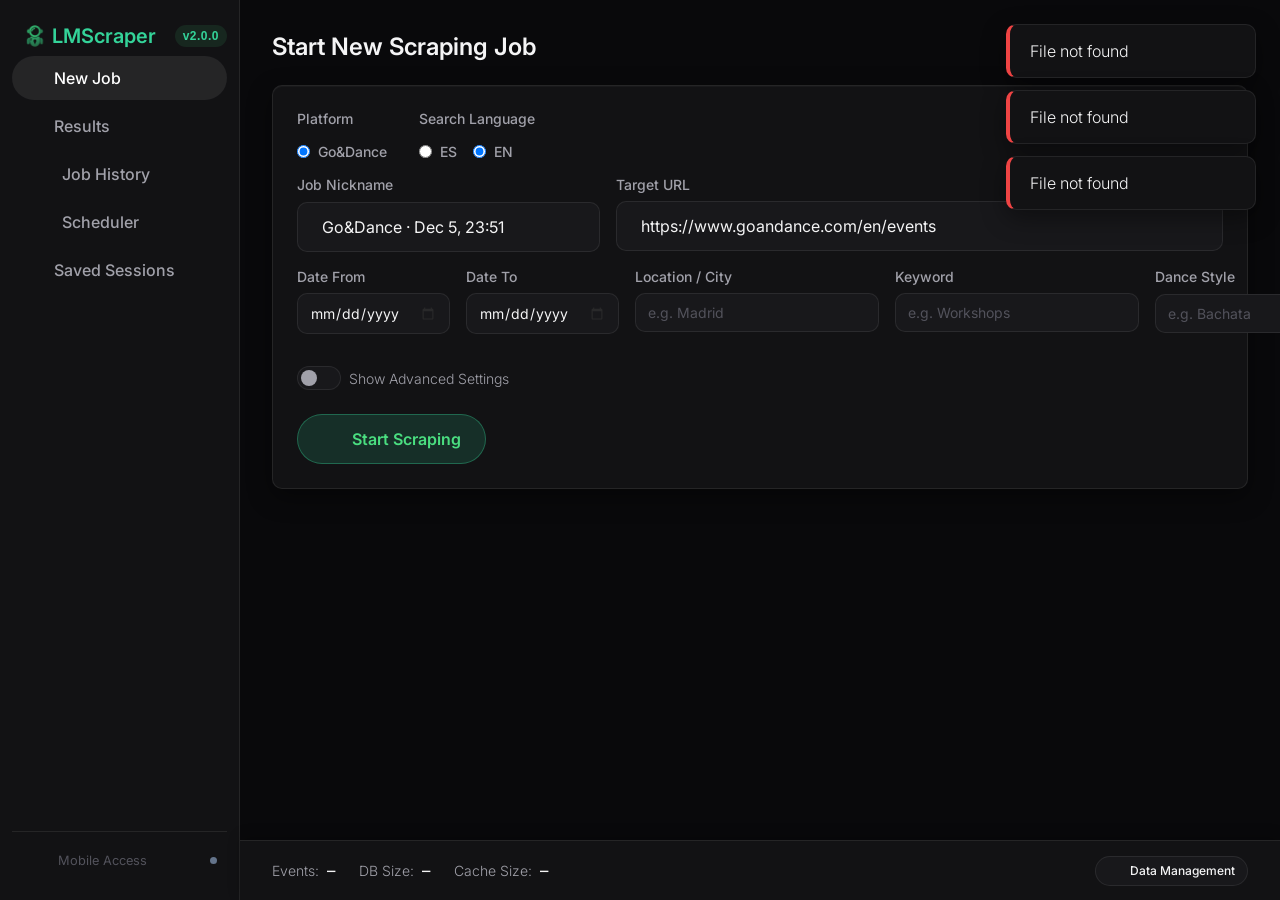
==== frontend/index.html @ 193b2ceb "2.0.0: Improved mobile responsiveness" ====
<!DOCTYPE html>
<html lang="en">

<head>
  <meta charset="UTF-8">
  <meta name="viewport" content="width=device-width, initial-scale=1.0">
  <title>LMScraper - Event Scraping Panel</title>
  <link rel="icon" type="image/png" sizes="192x192" href="favicon-192.png">
  <link rel="icon" type="image/png" sizes="512x512" href="icon-512.png">
  <link rel="apple-touch-icon" href="icon-512.png">
  <link rel="preconnect" href="https://fonts.googleapis.com">
  <link rel="preconnect" href="https://fonts.gstatic.com" crossorigin>
  <link href="https://fonts.googleapis.com/css2?family=Inter:wght@300;400;500;600&family=JetBrains+Mono&display=swap"
    rel="stylesheet">
  <script src="https://unpkg.com/lucide@latest"></script>
  <link rel="stylesheet" href="style.css?v=52">
  <style>
    .multiselect-list {
      display: flex !important;
      flex-direction: column !important;
      gap: 2px !important;
      overflow-x: auto !important;
      overflow-y: auto !important;
      max-height: 260px !important;
      white-space: nowrap !important;
    }

    .multiselect-item {
      display: flex !important;
      flex-direction: row !important;
      align-items: center !important;
      gap: 8px !important;
      padding: 3px 8px !important;
      border-radius: var(--radius-sm);
      cursor: pointer;
      font-size: 0.72rem !important;
      font-weight: 300 !important;
      line-height: 1.25 !important;
      white-space: nowrap !important;
      width: max-content !important;
      min-width: 100% !important;
      box-sizing: border-box !important;
    }

    .multiselect-item:hover {
      background: var(--surface-hover);
    }

    .multiselect-item input[type="checkbox"] {
      margin: 0 !important;
      cursor: pointer;
      flex-shrink: 0 !important;
      width: 13px !important;
      height: 13px !important;
      accent-color: var(--primary);
      display: inline-block !important;
    }

    .multiselect-item-content {
      display: inline-flex !important;
      flex-direction: row !important;
      align-items: center !important;
      gap: 6px !important;
      white-space: nowrap !important;
      flex-shrink: 0 !important;
    }

    .multiselect-item-name {
      font-weight: 500 !important;
      color: #38bdf8 !important;
      font-size: 0.72rem !important;
      flex-shrink: 0 !important;
    }

    .multiselect-item-sep {
      color: #475569 !important;
      font-size: 0.65rem !important;
      flex-shrink: 0 !important;
      user-select: none;
    }

    .multiselect-item-date {
      font-size: 0.68rem !important;
      color: #94a3b8 !important;
      font-weight: 300 !important;
      flex-shrink: 0 !important;
    }

    .multiselect-item-tag {
      font-size: 0.65rem !important;
      color: #cbd5e1 !important;
      background: rgba(255, 255, 255, 0.06) !important;
      border: 1px solid var(--border);
      border-radius: 3px;
      padding: 1px 4px !important;
      flex-shrink: 0 !important;
    }

    .multiselect-item-url {
      font-family: 'JetBrains Mono', monospace !important;
      font-size: 0.68rem !important;
      color: #64748b !important;
      font-weight: 300 !important;
      flex-shrink: 0 !important;
    }
  </style>
</head>

<body>

  <aside class="sidebar" id="sidebar">
    <div style="display:flex; align-items:center; justify-content:space-between; margin-bottom: 8px; padding: 0 0 0 12px;">
      <div style="display:flex; align-items:center; gap:6px;">
        <img src="favicon-192.png" alt="LMScraper Logo" style="width:22px; height:22px; object-fit:contain; display:block;">
        <h1 style="margin:0;">LMScraper</h1>
      </div>
      <button class="badge badge-done" id="btn-version" title="View Version & Changelog"
        style="cursor: pointer; border: none; font-weight: 600; padding: 4px 8px; font-size: 0.75rem; text-transform: none;">v2.0.0</button>
    </div>
    <nav>
      <a href="#" class="nav-item active" data-target="section-new-job">
        <i data-lucide="plus-circle" class="nav-icon"></i> <span>New Job</span>
      </a>
      <a href="#" class="nav-item" data-target="section-results">
        <i data-lucide="bar-chart-2" class="nav-icon"></i> <span>Results</span>
      </a>
      <a href="#" class="nav-item" data-target="section-job-history">
        <span style="display:inline-flex; align-items:center; gap:8px;">
          <i data-lucide="clock" class="nav-icon"></i> <span>Job History</span>
        </span>
        <span class="nav-pulse-dot" id="job-history-pulse" style="display: none;"
          title="A scraping job is currently running"></span>
      </a>
      <a href="#" class="nav-item" data-target="section-scheduler">
        <span style="display:inline-flex; align-items:center; gap:8px;">
          <i data-lucide="calendar" class="nav-icon"></i> <span>Scheduler</span>
        </span>
        <span class="nav-pulse-dot" id="scheduler-pulse" style="display: none;"
          title="A scheduled job is active / running"></span>
      </a>
      <a href="#" class="nav-item" data-target="section-sessions">
        <i data-lucide="key" class="nav-icon"></i> <span>Saved Sessions</span>
      </a>
    </nav>
    <div style="margin-top: auto; padding-top: 12px; border-top: 1px solid var(--border);">
      <button type="button" id="btn-mobile-tunnel" title="Mobile Access Tunnel" style="background: transparent; border: none; padding: 8px 10px; border-radius: var(--radius-btn); cursor: pointer; color: var(--text-muted); display: flex; align-items: center; gap: 8px; width: 100%; font-size: 0.8rem; font-family: inherit; transition: all var(--transition);">
        <i data-lucide="smartphone" class="nav-icon" style="width: 16px; height: 16px; flex-shrink: 0;"></i>
        <span>Mobile Access</span>
        <span id="mobile-tunnel-dot" style="width: 7px; height: 7px; border-radius: 50%; background: #64748b; margin-left: auto; transition: background 0.3s ease;"></span>
      </button>
    </div>
  </aside>

  <button class="mobile-nav-toggle" id="mobile-nav-toggle"><i data-lucide="menu" class="icon-sm"></i></button>

  <main class="main-content">
    <div class="alert-banner hidden" id="alert-banner">
      <span id="alert-banner-text">Alert message</span>
      <button class="btn btn-sm btn-ghost" id="btn-close-alert"><i data-lucide="x" class="icon-sm"></i></button>
    </div>

    <!-- Section 1: New Job -->
    <section class="section active" id="section-new-job">
      <h2 class="section-title">Start New Scraping Job</h2>

      <div class="card">
        <div style="display: flex; gap: 32px; align-items: flex-start; flex-wrap: wrap;">
          <div class="form-group" style="margin-bottom: 0;">
            <label>Platform</label>
            <div style="display: flex; gap: 16px; margin-top: 8px;">
              <label style="display:flex; align-items:center; gap:8px; cursor:pointer;">
                <input type="radio" name="job_platform" value="goandance" checked> Go&Dance
              </label>
              <!-- Add future platforms here -->
            </div>
          </div>
          <div class="form-group" id="job-gad-lang-group" style="margin-bottom: 0;">
            <label>Search Language</label>
            <div style="display: flex; gap: 16px; margin-top: 8px;">
              <label style="display:flex; align-items:center; gap:8px; cursor:pointer;">
                <input type="radio" name="job_gad_lang" value="es"> ES
              </label>
              <label style="display:flex; align-items:center; gap:8px; cursor:pointer;">
                <input type="radio" name="job_gad_lang" value="en" checked> EN
              </label>
            </div>
          </div>
        </div>
        <div class="grid" style="grid-template-columns: 1fr 2fr; gap: 16px; margin-top: 16px;">
          <div class="form-group" style="margin-bottom: 0;">
            <label>Job Nickname <span data-tooltip="Optional title to easily identify this job"><i data-lucide="info"
                  class="icon-sm"></i></span></label>
            <input type="text" id="job-nickname" class="input btn-lg" placeholder="e.g. Madrid Salsa Feb">
          </div>
          <div class="form-group" style="margin-bottom: 0;">
            <label>Target URL</label>
            <div style="position: relative; display: flex; align-items: center;">
              <input type="url" id="job-url" class="input btn-lg" value="https://www.goandance.com/en/events"
                placeholder="https://www.goandance.com/en/events"
                data-tooltip="Enter the full URL of an event listing page" style="padding-right: 110px; width: 100%;">
              <div style="position: absolute; right: 10px; display: flex; align-items: center; gap: 4px;">
                <button type="button" id="btn-copy-url" class="icon-btn" title="Copy Target URL">
                  <i data-lucide="copy"></i>
                </button>
                <button type="button" id="btn-open-url" class="icon-btn" title="Open Target URL in new tab">
                  <i data-lucide="external-link"></i>
                </button>
                <button type="button" id="btn-clear-url" class="icon-btn" title="Clear Target URL">
                  <i data-lucide="x"></i>
                </button>
              </div>
            </div>
          </div>
        </div>

        <div class="grid" style="grid-template-columns: repeat(5, 1fr); gap: 16px; margin-top: 16px;">
          <div class="form-group">
            <label>Date From</label>
            <input type="date" id="job-date-from" class="input">
          </div>
          <div class="form-group">
            <label>Date To</label>
            <input type="date" id="job-date-to" class="input">
          </div>
          <div class="form-group">
            <label>Location / City</label>
            <div style="position:relative;">
              <input type="text" id="job-location" class="input" placeholder="e.g. Madrid" autocomplete="off">
              <ul id="job-location-suggestions" style="
                display:none; position:absolute; top:100%; left:0; right:0; z-index:200;
                background:var(--surface-elevated); border:1px solid var(--border);
                border-radius:8px; margin-top:4px; padding:4px 0;
                list-style:none; max-height:220px; overflow-y:auto;
                box-shadow:0 8px 24px rgba(0,0,0,0.3);
              "></ul>
            </div>
          </div>
          <div class="form-group">
            <label>Keyword</label>
            <input type="text" id="job-keyword" class="input" placeholder="e.g. Workshops">
          </div>
          <div class="form-group">
            <label>Dance Style <span data-tooltip="Optional tag for all scraped events"><i data-lucide="info"
                  class="icon-sm"></i></span></label>
            <input type="text" id="job-dance-style" class="input" placeholder="e.g. Bachata">
          </div>
        </div>

        <div class="mt-4">
          <label
            style="display:flex; align-items:center; gap:8px; cursor:pointer; color:var(--text-secondary); font-size:0.875rem;">
            <label class="toggle">
              <input type="checkbox" id="toggle-advanced">
              <span class="toggle-slider"></span>
            </label>
            Show Advanced Settings
          </label>
        </div>

        <div id="advanced-settings" class="hidden mt-4 grid grid-cols-2"
          style="padding: 16px; background: var(--surface-elevated); border-radius: var(--radius-card);">
          <div class="form-group">
            <label>Proxy URL <span
                data-tooltip="Routes scraper traffic through an external server to mask IP. Format: http://user:pass@host:port"><i
                  data-lucide="info" class="icon-sm"></i></span></label>
            <input type="text" id="job-proxy" class="input" placeholder="http://user:pass@host:port">
          </div>
          <div class="form-group">
            <label>Saved Session (Cookies) <span data-tooltip="Use an authenticated session"><i data-lucide="info"
                  class="icon-sm"></i></span></label>
            <select id="select-session" class="select">
              <option value="">None</option>
            </select>
          </div>
          <div class="form-group">
            <label>Request Delay (ms) <span
                data-tooltip="Min and max delay between requests to simulate human behavior"><i data-lucide="info"
                  class="icon-sm"></i></span></label>
            <div style="display:flex; gap:8px;">
              <input type="number" id="job-delay-min" class="input" placeholder="Min" value="1500" style="width:50%">
              <input type="number" id="job-delay-max" class="input" placeholder="Max" value="4000" style="width:50%">
            </div>
          </div>
          <div class="form-group">
            <label>Concurrency: <span id="concurrency-val">2</span> <span
                data-tooltip="Higher = faster scraping, but more likely to be blocked. Start at 2."><i
                  data-lucide="info" class="icon-sm"></i></span></label>
            <div class="slider-wrapper" style="margin-top: 8px;">
              <span style="font-size:0.75rem; color:var(--text-secondary)">Stealth</span>
              <input type="range" id="job-concurrency" class="slider" min="1" max="5" value="2">
              <span style="font-size:0.75rem; color:var(--text-secondary)">Speed</span>
            </div>
          </div>
        </div>

        <div class="mt-4" style="display: flex; gap: 12px; margin-top: 24px;">
          <button class="btn btn-primary btn-lg" id="btn-start-job"><i data-lucide="play" class="icon-inline"></i> Start
            Scraping</button>
          <button class="btn btn-secondary btn-lg hidden" id="btn-pause-job"><i data-lucide="pause"
              class="icon-inline"></i> Pause</button>
          <button class="btn btn-secondary btn-lg hidden" id="btn-resume-job"><i data-lucide="play"
              class="icon-inline"></i> Resume</button>
          <button class="btn btn-danger btn-lg hidden" id="btn-stop-job"><i data-lucide="square"
              class="icon-inline"></i> Stop</button>
        </div>
      </div>

      <div id="job-progress-section" class="card hidden">
        <h3 class="modal-header">Progress: <span id="progress-phase">Initializing...</span></h3>
        <div class="progress-container">
          <div class="progress-header">
            <span>Processed: <span id="progress-processed">0</span> / <span id="progress-total">0</span></span>
            <span>New: <span id="progress-new" style="color:var(--success)">0</span> | Skipped: <span
                id="progress-skipped" style="color:var(--text-muted)">0</span></span>
          </div>
          <div class="progress-track">
            <div class="progress-bar" id="progress-bar"></div>
          </div>
        </div>
        <div class="log-panel" id="log-panel"></div>
      </div>
    </section>

    <!-- Section 2: Results -->
    <section class="section" id="section-results">
      <div style="display: flex; justify-content: space-between; align-items: center; margin-bottom: 24px;">
        <h2 class="section-title" style="margin:0;">Scraped Events</h2>
        <div style="display: flex; gap: 12px; align-items: center;">
          <span id="results-count" style="font-size: 0.875rem; color: var(--text-secondary);">Showing 0 results</span>
          <select id="results-per-page" class="select btn-sm">
            <option value="25">25 per page</option>
            <option value="50">50 per page</option>
            <option value="100">100 per page</option>
          </select>
          <button class="btn btn-secondary btn-sm" id="btn-export-csv"><i data-lucide="download" class="icon-sm"></i>
            CSV</button>
          <button class="btn btn-secondary btn-sm" id="btn-export-xlsx"><i data-lucide="download" class="icon-sm"></i>
            XLSX</button>
          <button class="btn btn-secondary btn-sm" id="btn-import" style="border-color: var(--accent); color: var(--accent);"><i data-lucide="upload" class="icon-sm"></i>
            Import</button>
        </div>
      </div>

      <div class="filter-bar">
        <input type="date" id="filter-date-from" class="input btn-sm" title="Date From">
        <input type="date" id="filter-date-to" class="input btn-sm" title="Date To">
        <input type="text" id="filter-city" class="input btn-sm" placeholder="City/Country" title="City / Country">
        <input type="text" id="filter-keyword" class="input btn-sm" placeholder="Keyword">
        <div class="custom-multiselect" id="job-multiselect-wrapper" style="position: relative;">
          <button type="button" class="select btn-sm multiselect-trigger" id="job-multiselect-btn"
            style="text-align: left; display: flex; align-items: center; justify-content: space-between; gap: 8px; min-width: 160px; max-width: 240px; cursor: pointer;">
            <span id="job-multiselect-label" style="overflow: hidden; text-overflow: ellipsis; white-space: nowrap;">All
              Jobs</span>
            <i data-lucide="chevron-down" class="icon-sm" style="flex-shrink: 0; width: 14px; height: 14px;"></i>
          </button>
          <div class="custom-multiselect-dropdown card hidden" id="job-multiselect-dropdown"
            style="position: absolute; top: calc(100% + 4px); left: 0; z-index: 1000; width: 520px; max-width: 92vw; padding: 12px; box-shadow: 0 10px 25px -5px rgba(0, 0, 0, 0.4), 0 8px 10px -6px rgba(0, 0, 0, 0.3);">
            <div
              style="display: flex; justify-content: space-between; align-items: center; margin-bottom: 8px; font-size: 0.8rem;">
              <div style="display: flex; gap: 6px; align-items: center;">
                <button type="button" class="btn btn-ghost btn-xs" id="job-ms-select-all"
                  style="border: 1px solid var(--border); font-size: 0.75rem;">Select all</button>
                <button type="button" class="btn btn-ghost btn-xs" id="job-ms-clear"
                  style="border: 1px solid var(--border); font-size: 0.75rem;">Clear</button>
              </div>
              <span id="job-ms-count" style="color: var(--text-muted); font-size: 0.75rem;">Displaying 0</span>
            </div>
            <div style="position: relative; margin-bottom: 8px;">
              <input type="text" id="job-ms-search" class="input btn-sm" placeholder="Search jobs (name, URL, date)..."
                style="width: 100%; padding-right: 28px;">
              <i data-lucide="search" class="icon-sm"
                style="position: absolute; right: 8px; top: 50%; transform: translateY(-50%); color: var(--text-muted); pointer-events: none; width: 14px; height: 14px;"></i>
            </div>
            <div id="job-ms-list" class="multiselect-list"
              style="max-height: 260px; overflow-y: auto; overflow-x: auto; display: flex; flex-direction: column; gap: 2px; padding: 4px; margin-bottom: 12px; border: 1px solid var(--border); border-radius: var(--radius-sm); background: var(--surface-elevated);">
              <!-- Checkbox items injected by JS -->
            </div>
            <div
              style="display: flex; justify-content: flex-end; gap: 8px; border-top: 1px solid var(--border); padding-top: 8px;">
              <button type="button" class="btn btn-ghost btn-sm" id="job-ms-btn-cancel">Cancel</button>
              <button type="button" class="btn btn-primary btn-sm" id="job-ms-btn-ok">OK</button>
            </div>
          </div>
        </div>
        <select id="filter-contact" class="select btn-sm">
          <option value="">Has Contact: Any</option>
          <option value="true">Yes</option>
          <option value="false">No</option>
        </select>
        <select id="filter-hidden-contact" class="select btn-sm">
          <option value="">Hidden Contact: Any</option>
          <option value="true">Yes (Hidden)</option>
          <option value="false">No (Direct)</option>
        </select>
        <select id="filter-show-hidden" class="select btn-sm">
          <option value="">Hidden: Off</option>
          <option value="all">Show All</option>
          <option value="only">Only Hidden</option>
        </select>
        <div class="filter-actions-row">
          <button class="btn btn-primary btn-sm" id="btn-apply-filters">Apply</button>
          <button class="btn btn-ghost btn-sm" id="btn-reset-filters">Reset</button>
          <div style="position: relative; margin-left: auto;">
            <button class="btn btn-secondary btn-sm" id="btn-toggle-columns"><i data-lucide="sliders-horizontal"
                class="icon-sm"></i> Columns</button>
            <div id="column-visibility-panel" class="card hidden"
              style="position: absolute; right: 0; top: 100%; margin-top: 8px; z-index: 20; min-width: 200px; padding: 12px; display: flex; flex-direction: column; gap: 8px;">
              <!-- populated by JS -->
            </div>
          </div>
        </div>
      </div>

      <div class="mb-4 hidden" id="bulk-actions">
        <button class="btn btn-danger btn-sm" id="btn-bulk-delete"><i data-lucide="trash" class="icon-sm"></i> Delete
          Selected</button>
      </div>

      <div class="table-wrapper">
        <table id="results-table">
          <thead>
            <tr id="results-thead-tr">
              <!-- populated by JS -->
            </tr>
          </thead>
          <tbody id="results-tbody">
            <!-- populated by JS -->
          </tbody>
        </table>
      </div>

      <div style="display: flex; justify-content: center; gap: 8px; margin-top: 24px;" id="pagination-results">
        <!-- populated by JS -->
      </div>
    </section>

    <!-- Section 3: Job History -->
    <section class="section" id="section-job-history">
      <div style="display: flex; justify-content: space-between; align-items: center; margin-bottom: 24px;">
        <h2 class="section-title" style="margin:0;">Job History</h2>
        <button class="btn btn-secondary btn-sm" id="btn-refresh-jobs"><i data-lucide="refresh-cw" class="icon-sm"></i>
          Refresh</button>
      </div>

      <div class="filter-bar" id="job-history-filters">
        <input type="date" id="jh-filter-date-from" class="input btn-sm" title="Date From">
        <input type="date" id="jh-filter-date-to" class="input btn-sm" title="Date To">
        <input type="text" id="jh-filter-search" class="input btn-sm" placeholder="Search (URL, label, city...)">
        <input type="text" id="jh-filter-platform" class="input btn-sm" placeholder="Platform" style="width: 120px;">
        <input type="text" id="jh-filter-style" class="input btn-sm" placeholder="Dance Style" style="width: 120px;">
        <select id="jh-filter-status" class="select btn-sm">
          <option value="">Status: All</option>
          <option value="done">Done</option>
          <option value="running">Running</option>
          <option value="pending">Pending</option>
          <option value="error">Error</option>
          <option value="canceled">Canceled</option>
        </select>
        <select id="jh-filter-source" class="select btn-sm">
          <option value="">Source: All</option>
          <option value="scheduled">Scheduled Only</option>
          <option value="manual">Manual Only</option>
        </select>
        <div class="filter-actions-row">
          <button class="btn btn-primary btn-sm" id="jh-btn-apply">Apply</button>
          <button class="btn btn-ghost btn-sm" id="jh-btn-clear">Reset</button>
          <span id="jh-results-count"
            style="font-size: 0.85rem; color: var(--text-secondary); margin-left: 4px; white-space: nowrap;"></span>
        </div>
      </div>

      <div id="job-history-list" class="grid grid-cols-2">
        <!-- populated by JS -->
      </div>
    </section>

    <!-- Section 4: Scheduler -->
    <section class="section" id="section-scheduler">
      <h2 class="section-title">Task Scheduler</h2>

      <div class="card">
        <h3 class="modal-header">Create Schedule</h3>
        <div class="grid grid-cols-2">
          <div class="form-group">
            <label>Label</label>
            <input type="text" id="sched-label" class="input" placeholder="Daily GoAndDance Scrape">
          </div>
          <div class="form-group" style="grid-column: span 2;">
            <div style="display: flex; gap: 32px; align-items: flex-start; flex-wrap: wrap;">
              <div class="form-group" style="margin-bottom: 0;">
                <label>Platform</label>
                <div style="display: flex; gap: 16px; margin-top: 8px;">
                  <label style="display:flex; align-items:center; gap:8px; cursor:pointer;">
                    <input type="radio" name="sched_platform" value="goandance" checked> Go&Dance
                  </label>
                  <!-- Add future platforms here -->
                </div>
              </div>
              <div class="form-group" id="sched-gad-lang-group" style="margin-bottom: 0;">
                <label>Search Language</label>
                <div style="display: flex; gap: 16px; margin-top: 8px;">
                  <label style="display:flex; align-items:center; gap:8px; cursor:pointer;">
                    <input type="radio" name="sched_gad_lang" value="es"> ES
                  </label>
                  <label style="display:flex; align-items:center; gap:8px; cursor:pointer;">
                    <input type="radio" name="sched_gad_lang" value="en" checked> EN
                  </label>
                </div>
              </div>
            </div>
          </div>
          <div class="form-group" style="grid-column: span 2;">
            <label>Target URL</label>
            <div style="position: relative; display: flex; align-items: center;">
              <input type="url" id="sched-url" class="input" value="https://www.goandance.com/en/events"
                placeholder="https://www.goandance.com/en/events" style="padding-right: 110px; width: 100%;">
              <div style="position: absolute; right: 10px; display: flex; align-items: center; gap: 4px;">
                <button type="button" id="btn-copy-sched-url" class="icon-btn" title="Copy Target URL">
                  <i data-lucide="copy"></i>
                </button>
                <button type="button" id="btn-open-sched-url" class="icon-btn" title="Open Target URL in new tab">
                  <i data-lucide="external-link"></i>
                </button>
                <button type="button" id="btn-clear-sched-url" class="icon-btn" title="Clear Target URL">
                  <i data-lucide="x"></i>
                </button>
              </div>
            </div>
          </div>
        </div>
        <div class="grid" style="grid-template-columns: repeat(5, 1fr); gap: 16px; margin-top: 16px;">
          <div class="form-group"><label>Date From</label><input type="date" id="sched-date-from" class="input"></div>
          <div class="form-group"><label>Date To</label><input type="date" id="sched-date-to" class="input"></div>
          <div class="form-group">
            <label>Location / City</label>
            <div style="position:relative;">
              <input type="text" id="sched-city" class="input" placeholder="e.g. Madrid" autocomplete="off">
              <ul id="sched-city-suggestions"
                style="display:none; position:absolute; top:100%; left:0; right:0; z-index:200; background:var(--surface-elevated); border:1px solid var(--border); border-radius:8px; margin-top:4px; padding:4px 0; list-style:none; max-height:220px; overflow-y:auto; box-shadow:0 8px 24px rgba(0,0,0,0.3);">
              </ul>
            </div>
          </div>
          <div class="form-group"><label>Keyword</label><input type="text" id="sched-keyword" class="input"
              placeholder="e.g. Workshops"></div>
          <div class="form-group">
            <label>Dance Style <span data-tooltip="Optional tag for all scraped events"><i data-lucide="info"
                  class="icon-sm"></i></span></label>
            <input type="text" id="sched-dance-style" class="input" placeholder="e.g. Bachata">
          </div>
        </div>
        <div class="mt-4">
          <label>Schedule Timing</label>
          <div style="display: flex; align-items: center; gap: 12px; margin-top: 8px; flex-wrap: wrap;">
            <div style="width: 240px;">
              <input type="text" id="sched-cron" class="input" value="0 9 * * *" placeholder="0 9 * * *"
                data-tooltip="Standard cron expression or one-time date (e.g. 2026-08-13T23:45)"
                style="height: 38px; width: 100%;">
            </div>
            <button type="button" class="btn btn-secondary btn-sm" id="btn-open-cron-builder"
              style="display: inline-flex; align-items: center; gap: 6px; height: 38px; padding: 0 14px;">
              <i data-lucide="clock" style="width: 14px; height: 14px; color: var(--success);"></i> Schedule Builder
            </button>
            <span id="sched-cron-summary"
              style="font-size: 0.85rem; color: var(--success); font-weight: 500; white-space: nowrap;">Runs daily at
              09:00</span>
          </div>
        </div>

        <div
          style="display: flex; align-items: center; gap: 12px; margin-top: 24px; padding-top: 18px; border-top: 1px solid var(--border);">
          <button class="btn btn-primary" id="btn-create-schedule" style="min-width: 150px;">Create Schedule</button>
          <button type="button" class="btn btn-secondary hidden" id="btn-cancel-edit-schedule">Cancel Edit</button>
          <span id="sched-edit-mode-badge" class="badge badge-running hidden"
            style="font-size: 0.8rem; padding: 5px 10px;">Editing Mode</span>
        </div>
      </div>

      <!-- Schedule Groups Panel -->
      <div class="card mt-4" id="schedule-groups-panel">
        <div style="display:flex; align-items:center; justify-content:space-between; margin-bottom:16px;">
          <h3 class="modal-header" style="margin:0;">Schedule Groups</h3>
          <button class="btn btn-primary btn-sm" id="btn-open-create-group"
            style="display:inline-flex; align-items:center; gap:6px;">
            <i data-lucide="plus" style="width:14px;height:14px;"></i> New Group
          </button>
        </div>

        <!-- Create/Edit Group Form (hidden by default) -->
        <div id="group-form-wrapper" class="hidden"
          style="background:var(--surface-elevated); border:1px solid var(--border); border-radius:10px; padding:16px; margin-bottom:16px;">
          <div class="grid" style="grid-template-columns: 2fr 1fr 1fr 1.5fr; gap:12px; align-items:end;">
            <div class="form-group" style="margin-bottom:0;">
              <label>Group Name</label>
              <input type="text" id="group-name" class="input" placeholder="e.g. Spain Cities">
            </div>
            <div class="form-group" style="margin-bottom:0;">
              <label>Interval <span
                  data-tooltip="How long to wait between each job. Set to 0 for Sequential (Immediate)"><i
                    data-lucide="info" class="icon-sm"></i></span></label>
              <div style="display:flex; gap:6px;">
                <input type="number" id="group-interval-value" class="input" min="0" value="5" style="width:70px;"
                  title="Set to 0 to run jobs back-to-back immediately">
                <select id="group-interval-unit" class="select">
                  <option value="mins">mins</option>
                  <option value="hours">hours</option>
                </select>
              </div>
            </div>
            <div class="form-group" style="margin-bottom:0;">
              <label>Mode <span
                  data-tooltip="Loop: repeat from the start when all jobs are done. Once: stop after all jobs run once."><i
                    data-lucide="info" class="icon-sm"></i></span></label>
              <select id="group-loop-mode" class="select">
                <option value="once" selected>Once (stop after full cycle)</option>
                <option value="loop">Loop (repeat)</option>
              </select>
            </div>
            <div class="form-group" style="margin-bottom:0;">
              <label>Start Time (Optional) <span data-tooltip="Leave empty to start immediately when unpaused"><i
                    data-lucide="info" class="icon-sm"></i></span></label>
              <input type="datetime-local" id="group-start-time" class="input">
            </div>
          </div>
          <div style="display:flex; gap:8px; margin-top:14px; align-items:center;">
            <button class="btn btn-primary btn-sm" id="btn-save-group">Create Group</button>
            <button class="btn btn-ghost btn-sm" id="btn-cancel-group">Cancel</button>
            <span id="group-edit-badge" class="badge badge-running hidden" style="font-size:0.8rem;">Editing</span>
          </div>
        </div>

        <!-- Groups List -->
        <div id="groups-list">
          <div class="empty-state" style="padding:24px 0; font-size:0.875rem; color:var(--text-muted);">
            <div class="empty-state-icon"><i data-lucide="layers" style="width:32px;height:32px;"></i></div>
            <p>No schedule groups yet</p>
          </div>
        </div>

        <!-- Assign-to-group modal -->
        <div id="modal-assign-group" class="modal-overlay hidden" role="dialog" aria-modal="true">
          <div class="modal" style="max-width:520px;">
            <div class="modal-header">
              <h3>Assign Schedules to Group</h3>
              <button class="icon-btn" id="btn-close-assign-modal"><i data-lucide="x"></i></button>
            </div>
            <div style="margin-bottom:12px;">
              <p style="font-size:0.875rem; color:var(--text-secondary); margin-bottom:10px;">
                Select individual schedules from the list below to add to <strong id="assign-group-name-label">this
                  group</strong>.
              </p>
              <input type="text" id="assign-search" class="input btn-sm" placeholder="Search schedules..."
                style="width:100%; margin-bottom:8px;">
              <div id="assign-schedule-list" class="multiselect-list"
                style="max-height:300px; border:1px solid var(--border); border-radius:8px; background:var(--surface-elevated); padding:4px;">
                <!-- populated by JS -->
              </div>
            </div>
            <div
              style="display:flex; justify-content:flex-end; gap:8px; border-top:1px solid var(--border); padding-top:12px;">
              <button class="btn btn-ghost btn-sm" id="btn-cancel-assign-modal">Cancel</button>
              <button class="btn btn-primary btn-sm" id="btn-confirm-assign">Assign Selected</button>
            </div>
          </div>
        </div>

        <!-- Reorder/Members modal -->
        <div id="modal-group-members" class="modal-overlay hidden" role="dialog" aria-modal="true">
          <div class="modal" style="max-width:560px;">
            <div class="modal-header">
              <h3 id="group-members-title">Group Members</h3>
              <button class="icon-btn" id="btn-close-members-modal"><i data-lucide="x"></i></button>
            </div>
            <div style="display:flex; justify-content:space-between; align-items:center; margin-bottom:10px; gap:12px;">
              <p style="font-size:0.8rem; color:var(--text-muted); margin:0;">Drag rows to reorder. The group executes
                them in order, top to bottom.</p>
              <button class="btn btn-secondary btn-sm" id="btn-reverse-members-order"
                style="white-space:nowrap; gap:4px; font-size:0.75rem; flex-shrink:0;"><i data-lucide="arrow-up-down"
                  style="width:14px;height:14px;"></i> Reverse Order</button>
            </div>
            <div id="group-members-list"
              style="border:1px solid var(--border); border-radius:8px; overflow:hidden; background:var(--surface-elevated); max-height:380px; overflow-y:auto;">
              <!-- populated by JS -->
            </div>
            <div
              style="display:flex; justify-content:flex-end; gap:8px; border-top:1px solid var(--border); padding-top:12px; margin-top:12px;">
              <button class="btn btn-ghost btn-sm" id="btn-close-members-ok">Close</button>
            </div>
          </div>
        </div>
      </div>

      <div
        style="display:flex; align-items:center; justify-content:space-between; margin-top:28px; margin-bottom:12px; padding:0 4px;">
        <h3 style="font-size:1.1rem; font-weight:600; color:var(--text-primary); margin:0;">Individual Schedules</h3>
        <div style="display:flex; gap:8px; align-items:center;">
          <span id="sched-selected-count" style="font-size:0.8rem; color:var(--text-muted);"></span>
          <select id="bulk-assign-group-select" class="select btn-sm" style="min-width:160px; display:none;">
            <option value="">Assign selected to group…</option>
          </select>
          <button class="btn btn-secondary btn-sm hidden" id="btn-bulk-assign-confirm"
            style="white-space:nowrap;">Assign</button>
        </div>
      </div>
      <div class="table-wrapper">
        <table id="schedules-table">
          <thead>
            <tr>
              <th style="width:32px;"><input type="checkbox" id="sched-select-all" title="Select all schedules"></th>
              <th>Label</th>
              <th>URL</th>
              <th>Schedule</th>
              <th>Next Run</th>
              <th>Last Run</th>
              <th>Group</th>
              <th>Status</th>
              <th>Actions</th>
            </tr>
          </thead>
          <tbody id="schedules-tbody"></tbody>
        </table>
      </div>
    </section>

    <!-- Section 5: Saved Sessions -->
    <section class="section" id="section-sessions">
      <h2 class="section-title">Saved Sessions</h2>

      <div class="card" style="background: rgba(245, 166, 35, 0.05); border-color: var(--accent-dim);">
        <h3 style="font-size: 1rem; margin-bottom: 8px;">How to extract cookies</h3>
        <p style="font-size: 0.875rem; color: var(--text-secondary); line-height: 1.5;">
          1. Log into the target site in Google Chrome.<br>
          2. Open DevTools (F12) → Application tab → Storage → Cookies.<br>
          3. Right-click the domain and select "Copy all as JSON".<br>
          4. Paste the JSON below.
        </p>
      </div>

      <div class="card">
        <div class="grid grid-cols-2">
          <div class="form-group">
            <label>Label</label>
            <input type="text" id="session-label" class="input" placeholder="My GoAndDance Account">
          </div>
          <div class="form-group">
            <label>Domain</label>
            <input type="text" id="session-domain" class="input" placeholder="goandance.com">
          </div>
        </div>
        <div class="form-group mt-4">
          <label>Cookies JSON</label>
          <textarea id="session-cookies" class="textarea" placeholder='[{"name":"session","value":"..."}]'></textarea>
        </div>
        <button class="btn btn-primary mt-4" id="btn-save-session">Save Session</button>
      </div>

      <div class="table-wrapper mt-4">
        <table id="sessions-table">
          <thead>
            <tr>
              <th>Label</th>
              <th>Domain</th>
              <th>Created</th>
              <th>Actions</th>
            </tr>
          </thead>
          <tbody id="sessions-tbody"></tbody>
        </table>
      </div>
    </section>
  </main>

  <!-- Footer Monitor -->
  <footer class="footer-monitor" id="footer-monitor">
    <div class="monitor-stats">
      <span>Events: <strong id="monitor-events">—</strong></span>
      <span>DB Size: <strong id="monitor-db-size">—</strong></span>
      <span>Cache Size: <strong id="monitor-cache-size">—</strong></span>
    </div>
    <button class="btn btn-secondary btn-sm" id="btn-open-cleanup"><i data-lucide="database" class="icon-sm"></i> Data
      Management</button>
  </footer>

  <!-- Cleanup Modal -->
  <div class="modal-overlay hidden" id="modal-cleanup">
    <div class="modal">
      <h3 class="modal-header">Data Management</h3>
      <div class="modal-body" style="display: flex; flex-direction: column; gap: 24px; max-height: 70vh; overflow-y: auto;">

        <!-- Backup & Restore Section -->
        <div style="border: 1px solid var(--border); border-radius: var(--radius-card); padding: 16px; background: var(--surface-elevated);">
          <h4 style="font-size: 1rem; margin-top: 0; margin-bottom: 16px; border-bottom: 1px solid var(--border); padding-bottom: 8px;">Backup & Restore</h4>
          
          <div style="display:flex; justify-content:space-between; align-items:flex-end;">
            <div class="form-group" style="margin:0;">
              <label>Target Data</label>
              <select id="backup-restore-target" class="select btn-sm" style="min-width: 180px;">
                <option value="full">Full System</option>
                <option value="results">Results & Cache Only</option>
                <option value="schedules">Schedules & Groups Only</option>
              </select>
            </div>
            <div style="display: flex; flex-direction: column; gap: 8px; align-items: flex-end;">
              <div>
                <button class="btn btn-secondary btn-sm" id="btn-clean-backup" style="display:flex; align-items:center;">
                  <span id="backup-spinner" class="hidden" style="display:inline-block; width:14px; height:14px; border:2px solid currentColor; border-top-color:transparent; border-radius:50%; animation:spin 0.7s linear infinite; vertical-align:middle; margin-right:6px;"></span>
                  Backup to ZIP
                </button>
                <a id="backup-download-link" class="hidden" style="margin-left:8px; font-size:0.75rem; color:var(--accent);" href="" download>Download</a>
              </div>
              <div style="display: flex; gap: 8px; align-items: center;">
                <input type="file" id="restore-backup-input" accept=".zip" style="display: none;">
                <button class="btn btn-secondary btn-sm" id="btn-restore-backup" onclick="document.getElementById('restore-backup-input').click()">Restore from ZIP</button>
              </div>
            </div>
          </div>
        </div>

        <!-- Clean Up Section -->
        <div style="border: 1px solid var(--border); border-radius: var(--radius-card); padding: 16px; background: var(--surface-elevated);">
          <h4 style="font-size: 1rem; margin-top: 0; margin-bottom: 16px; border-bottom: 1px solid var(--border); padding-bottom: 8px;">Clean Up & Purge</h4>

          <div style="display:flex; justify-content:space-between; align-items:center; border-bottom:1px solid var(--border); padding-bottom:12px; margin-bottom: 12px;">
            <div class="form-group" style="margin:0;">
              <label>Delete HTML cache older than (days)</label>
              <input type="number" id="cleanup-cache-days" class="input btn-sm" value="7" style="width: 100px;">
            </div>
            <button class="btn btn-secondary btn-sm" id="btn-clean-cache-age">Clean Cache</button>
          </div>

          <div style="display:flex; justify-content:space-between; align-items:center; border-bottom:1px solid var(--border); padding-bottom:12px; margin-bottom: 12px;">
            <div class="form-group" style="margin:0;">
              <label>Delete HTML cache larger than (MB)</label>
              <input type="number" id="cleanup-cache-mb" class="input btn-sm" value="500" style="width: 100px;">
            </div>
            <button class="btn btn-secondary btn-sm" id="btn-clean-cache-size">Clean Cache</button>
          </div>

          <div style="display:flex; justify-content:space-between; align-items:center; border-bottom:1px solid var(--border); padding-bottom:12px; margin-bottom: 12px;">
            <div class="form-group" style="margin:0;">
              <label>Delete unlinked events older than (days)</label>
              <input type="number" id="cleanup-events-days" class="input btn-sm" value="30" style="width: 100px;">
            </div>
            <button class="btn btn-secondary btn-sm" id="btn-clean-events">Clean Events</button>
          </div>

          <div style="display:flex; justify-content:space-between; align-items:center; border-bottom:1px solid var(--border); padding-bottom:12px; margin-bottom: 16px;">
            <span style="font-size:0.875rem; color:var(--text-secondary);">Compress all HTML caches (SQLite VACUUM)</span>
            <button class="btn btn-secondary btn-sm" id="btn-clean-compress">Compress</button>
          </div>

          <div style="display:flex; justify-content:space-between; align-items:center; background: rgba(248, 113, 113, 0.05); padding: 12px; border-radius: var(--radius-card); border: 1px solid rgba(248,113,113,0.2);">
            <div class="form-group" style="margin:0;">
              <label style="color:var(--error);">Target Purge</label>
              <select id="purge-target" class="select btn-sm" style="margin-bottom: 8px;">
                <option value="full">Full System</option>
                <option value="results">Results & Cache Only</option>
                <option value="schedules">Schedules & Groups Only</option>
              </select>
              <div style="display:flex; align-items:center; gap: 8px;">
                <input type="text" id="cleanup-purge-confirm" class="input" placeholder="Type DELETE" style="width: 120px; padding: 6px 12px; font-size: 0.875rem;">
                <span style="font-size: 0.75rem; color:var(--error);">to confirm</span>
              </div>
            </div>
            <button class="btn btn-danger btn-sm" id="btn-clean-purge" disabled>PURGE</button>
          </div>
        </div>

      </div>
      <div class="modal-footer">
        <button class="btn btn-ghost" id="btn-close-cleanup">Close</button>
      </div>
    </div>
  </div>

  <!-- Generic Confirm Modal -->
  <div class="modal-overlay hidden" id="modal-confirm">
    <div class="modal">
      <h3 class="modal-header">Confirm Action</h3>
      <div class="modal-body">
        <p id="confirm-message" style="font-size:0.875rem; color:var(--text-secondary);"></p>
      </div>
      <div class="modal-footer">
        <button class="btn btn-ghost" id="btn-confirm-cancel">Cancel</button>
        <button class="btn btn-primary" id="btn-confirm-ok">Confirm</button>
      </div>
    </div>
  </div>

  <!-- Version & Changelog Modal -->
  <div class="modal-overlay hidden" id="modal-version">
    <div class="modal" style="max-width: 580px; padding: 28px 32px;">
      <div style="text-align: center; margin-bottom: 20px;">
        <div style="display: flex; align-items: center; justify-content: center; gap: 6px; margin-bottom: 8px;">
          <img src="icon-512.png" alt="LMScraper Logo" style="width: 26px; height: 26px; object-fit: contain; display: block;">
          <h2 style="font-size: 1.25rem; font-weight: 600; color: var(--success); margin: 0;">LMScraper</h2>
        </div>
        <div>
          <span id="version-modal-tag"
            style="display: inline-block; font-family: var(--font-mono); font-size: 0.78rem; padding: 3px 14px; border-radius: 9999px; background: rgba(255, 255, 255, 0.05); border: 1px solid rgba(255, 255, 255, 0.1); color: var(--text-secondary);">v2.0.0</span>
        </div>
      </div>

      <div
        style="font-size: 0.75rem; font-weight: 700; letter-spacing: 0.08em; color: var(--text-muted); text-transform: uppercase; border-bottom: 1px solid rgba(255, 255, 255, 0.08); padding-bottom: 8px; margin-bottom: 16px;">
        CHANGELOG
      </div>

      <div class="modal-body" id="changelog-list-container"
        style="max-height: 400px; overflow-y: auto; padding-right: 6px;">
        <!-- Populated dynamically -->
      </div>

      <div
        style="text-align: center; margin-top: 24px; padding-top: 16px; border-top: 1px solid rgba(255, 255, 255, 0.06);">
        <button class="btn btn-secondary" id="btn-close-version"
          style="min-width: 120px; padding: 9px 28px; font-weight: 600; border-radius: 8px;">Close</button>
      </div>
    </div>
  </div>

  <!-- Schedule / Cron Builder Modal -->
  <div class="modal-overlay hidden" id="modal-cron-builder">
    <div class="modal" style="max-width: 580px; width: 92%; padding: 28px 32px;">
      <div
        style="display: flex; justify-content: space-between; align-items: center; margin-bottom: 20px; border-bottom: 1px solid var(--border); padding-bottom: 12px;">
        <h3 class="modal-header" style="margin: 0; font-size: 1.15rem; display: flex; align-items: center; gap: 8px;">
          <i data-lucide="clock" style="width: 20px; height: 20px; color: var(--success);"></i> Schedule Builder
        </h3>
        <button type="button" class="icon-btn" id="btn-close-cron-builder" title="Close"><i
            data-lucide="x"></i></button>
      </div>

      <div class="modal-body" style="margin-bottom: 20px;">
        <!-- Frequency Selector -->
        <label style="display: block; font-size: 0.85rem; font-weight: 600; margin-bottom: 8px;">Run Frequency</label>
        <div style="display: flex; gap: 8px; flex-wrap: wrap; margin-bottom: 20px;">
          <button type="button" class="btn btn-sm btn-secondary cron-freq-btn active" data-freq="once">⏱️ Run
            Once</button>
          <button type="button" class="btn btn-sm btn-secondary cron-freq-btn" data-freq="interval">Interval
            (Hours/Mins)</button>
          <button type="button" class="btn btn-sm btn-secondary cron-freq-btn" data-freq="daily">Daily</button>
          <button type="button" class="btn btn-sm btn-secondary cron-freq-btn" data-freq="weekly">Weekly (Days)</button>
          <button type="button" class="btn btn-sm btn-secondary cron-freq-btn" data-freq="monthly">Monthly</button>
          <button type="button" class="btn btn-sm btn-secondary cron-freq-btn" data-freq="raw">Raw Expression</button>
        </div>

        <!-- Panel 0: Run Once (One-Time Execution) -->
        <div id="cron-panel-once" class="cron-panel">
          <label style="display: block; font-size: 0.85rem; font-weight: 500; margin-bottom: 8px;">Quick Offset</label>
          <div style="display: flex; gap: 8px; flex-wrap: wrap; margin-bottom: 16px;">
            <button type="button" class="btn btn-sm btn-secondary cron-once-preset" data-offset="5">In 5
              Minutes</button>
            <button type="button" class="btn btn-sm btn-secondary cron-once-preset" data-offset="15">In 15
              Minutes</button>
            <button type="button" class="btn btn-sm btn-secondary cron-once-preset" data-offset="30">In 30
              Minutes</button>
            <button type="button" class="btn btn-sm btn-secondary cron-once-preset" data-offset="60">In 1 Hour</button>
          </div>
          <div class="grid grid-cols-2" style="gap: 16px;">
            <div class="form-group">
              <label>Run On Date</label>
              <input type="date" id="cron-once-date" class="input">
            </div>
            <div class="form-group">
              <label>Exact Time (HH:MM)</label>
              <input type="time" id="cron-once-time" class="input">
            </div>
          </div>
        </div>

        <!-- Panel 1: Interval -->
        <div id="cron-panel-interval" class="cron-panel hidden">
          <div class="grid grid-cols-2" style="gap: 16px;">
            <div class="form-group">
              <label>Run Every</label>
              <select id="cron-interval-value" class="select">
                <option value="15m">15 Minutes</option>
                <option value="30m">30 Minutes</option>
                <option value="1h" selected>1 Hour</option>
                <option value="2h">2 Hours</option>
                <option value="3h">3 Hours</option>
                <option value="4h">4 Hours</option>
                <option value="6h">6 Hours</option>
                <option value="8h">8 Hours</option>
                <option value="12h">12 Hours</option>
              </select>
            </div>
            <div class="form-group">
              <label>Starting At Minute</label>
              <select id="cron-interval-minute" class="select">
                <option value="0">:00 (top of the hour)</option>
                <option value="15">:15</option>
                <option value="30">:30</option>
                <option value="45">:45</option>
              </select>
            </div>
          </div>
        </div>

        <!-- Panel 2: Daily -->
        <div id="cron-panel-daily" class="cron-panel hidden">
          <div class="form-group">
            <label>Run Every Day At</label>
            <input type="time" id="cron-daily-time" class="input" value="09:00">
          </div>
        </div>

        <!-- Panel 3: Weekly -->
        <div id="cron-panel-weekly" class="cron-panel hidden">
          <div class="form-group" style="margin-bottom: 14px;">
            <label>Run At Time</label>
            <input type="time" id="cron-weekly-time" class="input" value="09:00">
          </div>
          <label style="display: block; font-size: 0.85rem; font-weight: 500; margin-bottom: 8px;">On These Days</label>
          <div style="display: flex; gap: 8px; flex-wrap: wrap;">
            <label class="btn btn-sm btn-secondary cron-day-label active"><input type="checkbox" class="cron-day-chk"
                value="1" checked style="display:none"> Mon</label>
            <label class="btn btn-sm btn-secondary cron-day-label"><input type="checkbox" class="cron-day-chk" value="2"
                style="display:none"> Tue</label>
            <label class="btn btn-sm btn-secondary cron-day-label"><input type="checkbox" class="cron-day-chk" value="3"
                style="display:none"> Wed</label>
            <label class="btn btn-sm btn-secondary cron-day-label"><input type="checkbox" class="cron-day-chk" value="4"
                style="display:none"> Thu</label>
            <label class="btn btn-sm btn-secondary cron-day-label"><input type="checkbox" class="cron-day-chk" value="5"
                style="display:none"> Fri</label>
            <label class="btn btn-sm btn-secondary cron-day-label"><input type="checkbox" class="cron-day-chk" value="6"
                style="display:none"> Sat</label>
            <label class="btn btn-sm btn-secondary cron-day-label"><input type="checkbox" class="cron-day-chk" value="0"
                style="display:none"> Sun</label>
          </div>
        </div>

        <!-- Panel 4: Monthly -->
        <div id="cron-panel-monthly" class="cron-panel hidden">
          <div class="grid grid-cols-2" style="gap: 16px;">
            <div class="form-group">
              <label>Day of Month</label>
              <select id="cron-monthly-day" class="select">
                <option value="1">1st day of month</option>
                <option value="15">15th day of month</option>
                <option value="28">28th day of month</option>
              </select>
            </div>
            <div class="form-group">
              <label>Time</label>
              <input type="time" id="cron-monthly-time" class="input" value="09:00">
            </div>
          </div>
        </div>

        <!-- Panel 5: Raw -->
        <div id="cron-panel-raw" class="cron-panel hidden">
          <div class="form-group">
            <label>Cron Expression (min hour day month dow)</label>
            <input type="text" id="cron-raw-input" class="input" value="0 9 * * *" placeholder="0 9 * * *">
          </div>
          <p style="font-size: 0.75rem; color: var(--text-muted); margin-top: 4px;">
            Format: <code>* (min 0-59) * (hour 0-23) * (day 1-31) * (month 1-12) * (day of week 0-6)</code>
          </p>
        </div>

        <!-- Live Preview Box -->
        <div
          style="margin-top: 20px; padding: 14px 18px; border-radius: 8px; background: rgba(52, 211, 153, 0.08); border: 1px solid rgba(52, 211, 153, 0.2);">
          <div style="display: flex; justify-content: space-between; align-items: baseline; margin-bottom: 6px;">
            <span
              style="font-size: 0.75rem; font-weight: 700; letter-spacing: 0.05em; color: var(--success); text-transform: uppercase;">Resulting
              Schedule</span>
            <code id="cron-preview-code"
              style="font-family: var(--font-mono); font-size: 0.95rem; font-weight: 600; color: var(--success);">0 * * * *</code>
          </div>
          <div id="cron-preview-human" style="font-size: 0.875rem; color: var(--text-primary);">
            Runs every hour at :00 minutes
          </div>
        </div>
      </div>

      <div
        style="display: flex; justify-content: flex-end; gap: 12px; border-top: 1px solid var(--border); padding-top: 16px;">
        <button type="button" class="btn btn-ghost" id="btn-cancel-cron-builder">Cancel</button>
        <button type="button" class="btn btn-primary" id="btn-apply-cron-builder">Apply Schedule</button>
      </div>
    </div>
  </div>

  <!-- Job Log Viewer Modal -->
  <div class="modal-overlay hidden" id="modal-job-log" role="dialog" aria-modal="true">
    <div class="modal" style="max-width: 760px; width: 92%; padding: 24px 28px;">
      <div style="display: flex; justify-content: space-between; align-items: center; margin-bottom: 16px;">
        <h3 class="modal-header" style="margin: 0; font-size: 1.15rem; display: flex; align-items: center; gap: 8px;">
          <i data-lucide="terminal" style="width: 20px; height: 20px; color: var(--accent);"></i>
          <span>Job Execution Log</span>
        </h3>
        <button class="icon-btn" id="btn-close-job-log-modal"><i data-lucide="x"></i></button>
      </div>
      <div id="job-log-modal-body" class="log-panel"
        style="max-height: 480px; min-height: 200px; overflow-y: auto; font-family: var(--font-mono); font-size: 0.8rem; background: var(--bg-card); padding: 14px; border-radius: 8px; border: 1px solid var(--border);">
        <!-- Populated dynamically -->
      </div>
      <div
        style="display: flex; justify-content: flex-end; gap: 12px; border-top: 1px solid var(--border); padding-top: 16px; margin-top: 16px;">
        <button type="button" class="btn btn-secondary btn-sm" id="btn-close-job-log-footer">Close</button>
      </div>
    </div>
  </div>

  <!-- ── Import Modal ──────────────────────────────────────────────────── -->
  <div id="import-modal-overlay" class="modal-overlay import-overlay hidden" role="dialog" aria-modal="true" aria-labelledby="import-modal-title">
    <div class="import-modal card">
      <!-- Header -->
      <div class="import-modal-header">
        <h3 id="import-modal-title" style="margin:0; font-size:1.1rem;">Import Events</h3>
        <button type="button" class="btn btn-ghost btn-sm" id="import-modal-close" aria-label="Close">✕</button>
      </div>

      <!-- Step indicators -->
      <div class="import-steps">
        <div class="import-step active" id="import-step-ind-1">
          <div class="import-step-circle">1</div>
          <span>Upload</span>
        </div>
        <div class="import-step-line"></div>
        <div class="import-step" id="import-step-ind-2">
          <div class="import-step-circle">2</div>
          <span>Preview</span>
        </div>
        <div class="import-step-line"></div>
        <div class="import-step" id="import-step-ind-3">
          <div class="import-step-circle">3</div>
          <span>Done</span>
        </div>
      </div>

      <!-- Step 1: Upload -->
      <div id="import-step-1" class="import-step-content">
        <div class="import-dropzone" id="import-dropzone">
          <svg width="36" height="36" viewBox="0 0 24 24" fill="none" stroke="currentColor" stroke-width="1.5" stroke-linecap="round" stroke-linejoin="round" style="color:var(--text-muted); margin-bottom:10px;"><path d="M21 15v4a2 2 0 0 1-2 2H5a2 2 0 0 1-2-2v-4"/><polyline points="17 8 12 3 7 8"/><line x1="12" y1="3" x2="12" y2="15"/></svg>
          <p style="margin:0 0 4px; font-weight:500;">Drag &amp; drop your file here</p>
          <p style="margin:0; font-size:0.8rem; color:var(--text-muted);">or click to browse — .csv or .xlsx</p>
          <input type="file" id="import-file-input" accept=".csv,.xlsx,.xls" style="display:none;">
        </div>
        <div id="import-file-chosen" class="hidden" style="margin-top:10px; padding:10px 14px; background:var(--surface-elevated); border:1px solid var(--border); border-radius:var(--radius-sm); display:flex; align-items:center; gap:10px; font-size:0.875rem;">
          <svg width="16" height="16" viewBox="0 0 24 24" fill="none" stroke="currentColor" stroke-width="2" stroke-linecap="round" stroke-linejoin="round"><path d="M14 2H6a2 2 0 0 0-2 2v16a2 2 0 0 0 2 2h12a2 2 0 0 0 2-2V8z"/><polyline points="14 2 14 8 20 8"/></svg>
          <span id="import-file-name" style="flex:1; overflow:hidden; text-overflow:ellipsis; white-space:nowrap;"></span>
          <button type="button" class="btn btn-ghost btn-xs" id="import-file-clear" style="flex-shrink:0;">✕</button>
        </div>

        <div style="margin-top:20px;">
          <p style="font-size:0.85rem; font-weight:600; margin:0 0 10px; color:var(--text-secondary);">Import mode</p>
          <div style="display:flex; flex-direction:column; gap:10px;">
            <label class="import-radio-label">
              <input type="radio" name="import-mode" value="partial" checked>
              <div>
                <strong>Partial file</strong>
                <p>Only rows present in the file are affected. Records absent from the file are left completely untouched. Use this when importing a subset (e.g. only new records from one job).</p>
              </div>
            </label>
            <label class="import-radio-label">
              <input type="radio" name="import-mode" value="full">
              <div>
                <strong>Complete file</strong>
                <p>All records in the database are compared. Records whose ID doesn't appear in your file will be hidden. Use this when your file represents the full desired state.</p>
              </div>
            </label>
          </div>
        </div>

        <div class="import-modal-footer">
          <button type="button" class="btn btn-ghost btn-sm" id="import-btn-cancel-1">Cancel</button>
          <button type="button" class="btn btn-primary btn-sm" id="import-btn-preview" disabled>
            <span id="import-preview-spinner" class="hidden" style="display:inline-block; width:14px; height:14px; border:2px solid currentColor; border-top-color:transparent; border-radius:50%; animation:spin 0.7s linear infinite; vertical-align:middle; margin-right:6px;"></span>
            Preview Changes →
          </button>
        </div>
      </div>

      <!-- Step 2: Preview -->
      <div id="import-step-2" class="import-step-content hidden">
        <!-- Summary chips -->
        <div id="import-summary-chips" style="display:flex; flex-wrap:wrap; gap:8px; margin-bottom:18px;"></div>

        <!-- Diff tabs -->
        <div id="import-diff-tabs" style="display:flex; gap:4px; margin-bottom:12px; border-bottom:1px solid var(--border); padding-bottom:0;"></div>
        <div id="import-diff-table-wrap" style="max-height:340px; overflow-y:auto; overflow-x:auto;">
          <table id="import-diff-table" style="width:100%; border-collapse:collapse; font-size:0.8rem;"></table>
        </div>

        <div class="import-modal-footer">
          <button type="button" class="btn btn-ghost btn-sm" id="import-btn-back">← Back</button>
          <button type="button" class="btn btn-primary btn-sm" id="import-btn-apply">
            <span id="import-apply-spinner" class="hidden" style="display:inline-block; width:14px; height:14px; border:2px solid currentColor; border-top-color:transparent; border-radius:50%; animation:spin 0.7s linear infinite; vertical-align:middle; margin-right:6px;"></span>
            Confirm Import
          </button>
        </div>
      </div>

      <!-- Step 3: Done -->
      <div id="import-step-3" class="import-step-content hidden">
        <div style="text-align:center; padding:24px 0;">
          <div style="width:52px; height:52px; border-radius:50%; background:rgba(80,200,120,0.15); display:flex; align-items:center; justify-content:center; margin:0 auto 16px;">
            <svg width="26" height="26" viewBox="0 0 24 24" fill="none" stroke="#50c878" stroke-width="2.5" stroke-linecap="round" stroke-linejoin="round"><polyline points="20 6 9 17 4 12"/></svg>
          </div>
          <p style="font-size:1.05rem; font-weight:600; margin:0 0 8px;">Import complete</p>
          <div id="import-done-counts" style="font-size:0.875rem; color:var(--text-secondary); line-height:1.7;"></div>
          <div id="import-done-backup" style="margin-top:14px; font-size:0.775rem; color:var(--text-muted); background:var(--surface-elevated); border:1px solid var(--border); border-radius:var(--radius-sm); padding:8px 12px; text-align:left; word-break:break-all;"></div>
        </div>
        <div class="import-modal-footer">
          <button type="button" class="btn btn-primary btn-sm" id="import-btn-done">Close &amp; Refresh</button>
        </div>
      </div>
    </div>
  </div>

  <!-- ── Mobile Tunnel Modal ─────────────────────────────────────────────── -->
  <div id="mobile-tunnel-modal" class="modal-overlay hidden" role="dialog" aria-modal="true">
    <div class="card" style="width: 100%; max-width: 440px; margin: auto; padding: 20px; box-shadow: var(--shadow-modal);">
      <div style="display: flex; align-items: center; justify-content: space-between; margin-bottom: 16px; border-bottom: 1px solid var(--border); padding-bottom: 12px;">
        <h3 style="margin: 0; font-size: 1.1rem; display: flex; align-items: center; gap: 8px;">
          <i data-lucide="smartphone" style="width: 20px; height: 20px; color: var(--accent);"></i>
          <span>Mobile Access Tunnel</span>
        </h3>
        <button type="button" class="icon-btn" id="btn-close-tunnel-modal" aria-label="Close"><i data-lucide="x"></i></button>
      </div>
      
      <p style="font-size: 0.85rem; color: var(--text-secondary); margin-top: 0; margin-bottom: 16px; line-height: 1.4;">
        Monitor running jobs live on your phone without local Wi-Fi router restrictions.
      </p>

      <div style="display: flex; align-items: center; justify-content: space-between; padding: 12px; background: var(--surface-elevated); border: 1px solid var(--border); border-radius: var(--radius-sm); margin-bottom: 16px;">
        <div style="display: flex; align-items: center; gap: 10px;">
          <span id="tunnel-modal-status-dot" style="width: 10px; height: 10px; border-radius: 50%; background: #64748b; display: inline-block;"></span>
          <span id="tunnel-modal-status-text" style="font-weight: 500; font-size: 0.875rem;">Tunnel is Stopped</span>
        </div>
        <button type="button" id="btn-toggle-tunnel" class="btn btn-primary btn-sm">
          <span id="tunnel-btn-spinner" class="hidden" style="display:inline-block; width:12px; height:12px; border:2px solid currentColor; border-top-color:transparent; border-radius:50%; animation:spin 0.7s linear infinite; vertical-align:middle; margin-right:4px;"></span>
          <span id="tunnel-btn-text">Start Tunnel</span>
        </button>
      </div>

      <!-- Tunnel active content -->
      <div id="tunnel-active-info" class="hidden" style="text-align: center; margin-top: 16px;">
        <div style="margin-bottom: 12px; padding: 8px; background: #ffffff; border-radius: 8px; display: inline-block; box-shadow: 0 2px 8px rgba(0,0,0,0.15);">
          <img id="tunnel-qr-code" src="" alt="Mobile QR Code" style="width: 180px; height: 180px; display: block; border-radius: 4px;">
        </div>
        
        <div style="font-size: 0.8rem; color: var(--text-muted); margin-bottom: 8px;">Scan with your phone camera or click link below:</div>
        
        <div style="display: flex; align-items: center; gap: 6px; background: var(--bg); border: 1px solid var(--border); border-radius: var(--radius-sm); padding: 8px 10px;">
          <input type="text" id="tunnel-url-input" readonly style="flex: 1; background: transparent; border: none; font-family: 'JetBrains Mono', monospace; font-size: 0.8rem; color: var(--accent); outline: none;" value="">
          <button type="button" class="icon-btn" id="btn-copy-tunnel-url" title="Copy URL"><i data-lucide="copy"></i></button>
          <a id="btn-open-tunnel-url" href="#" target="_blank" class="icon-btn" title="Open Link"><i data-lucide="external-link"></i></a>
        </div>
      </div>

      <!-- Tunnel error content -->
      <div id="tunnel-error-info" class="hidden" style="margin-top: 12px; padding: 10px; background: rgba(239, 68, 68, 0.1); border: 1px solid rgba(239, 68, 68, 0.3); border-radius: var(--radius-sm); font-size: 0.8rem; color: #f87171;">
        <span id="tunnel-error-text"></span>
      </div>

      <div style="display: flex; justify-content: flex-end; margin-top: 20px; border-top: 1px solid var(--border); padding-top: 12px;">
        <button type="button" class="btn btn-secondary btn-sm" id="btn-close-tunnel-footer">Close</button>
      </div>
    </div>
  </div>

  <div id="toast-container"></div>

  <script type="module" src="app.js?v=44"></script>
  <script>lucide.createIcons();</script>
</body>

</html>
---- frontend/style.css ----
:root {
  --bg: #09090b;
  --surface: #121214;
  --surface-elevated: #18181b;
  --accent: #ffffff;
  --accent-hover: #e4e4e7;
  --accent-dim: rgba(255, 255, 255, 0.08);
  --success: #34d399;
  --warning: #fbbf24;
  --error: #ef4444;
  --text-primary: #f4f4f5;
  --text-secondary: #a1a1aa;
  --text-muted: #52525b;
  --border: rgba(255, 255, 255, 0.08);
  --radius-card: 10px;
  --radius-btn: 99px;
  --radius-badge: 99px;
  --transition: 200ms ease;
  --shadow-inner: inset 0 1px 0 rgba(255, 255, 255, 0.03);
  --shadow-drop: 0 8px 24px rgba(0, 0, 0, 0.4);
}

* {
  box-sizing: border-box;
  margin: 0;
  padding: 0;
}

body {
  font-family: 'Inter', system-ui, -apple-system, sans-serif;
  font-weight: 300;
  background-color: var(--bg);
  color: var(--text-primary);
  display: flex;
  height: 100vh;
  overflow: hidden;
}

h1, h2, h3, h4, h5, h6, strong {
  font-weight: 500;
}

::selection {
  background: var(--accent-dim);
  color: var(--accent);
}

::-webkit-scrollbar {
  width: 6px;
  height: 6px;
}

::-webkit-scrollbar-track {
  background: var(--bg);
}

::-webkit-scrollbar-thumb {
  background: var(--text-muted);
  border-radius: 3px;
}

/* Sidebar */
.sidebar {
  width: 240px;
  background-color: var(--surface);
  border-right: 1px solid var(--border);
  display: flex;
  flex-direction: column;
  padding: 24px 12px;
  flex-shrink: 0;
  z-index: 10;
}

.sidebar h1 {
  font-size: 1.25rem;
  font-weight: 600;
  color: var(--success);
  margin-bottom: 0;
  padding-left: 0;
}

.nav-item {
  display: flex;
  align-items: center;
  padding: 12px;
  color: var(--text-secondary);
  text-decoration: none;
  border-radius: var(--radius-btn);
  margin-bottom: 4px;
  cursor: pointer;
  transition: all var(--transition);
  font-weight: 500;
}

.nav-item:hover {
  background-color: var(--surface-elevated);
  color: var(--text-primary);
}

.nav-item.active {
  background-color: var(--accent-dim);
  color: var(--accent);
}

.mobile-nav-toggle {
  display: none;
}

/* Main Content */
.main-content {
  flex-grow: 1;
  display: flex;
  flex-direction: column;
  position: relative;
  overflow-y: auto;
  min-width: 0;
  padding-bottom: 60px; /* space for footer monitor */
}

.section {
  display: none;
  padding: 32px;
  animation: fadeIn var(--transition);
}

.section.active {
  display: block;
}

.section-title {
  font-size: 1.5rem;
  font-weight: 600;
  margin-bottom: 24px;
}

/* Components */
.card {
  background-color: var(--surface);
  border: 1px solid var(--border);
  border-radius: var(--radius-card);
  padding: 24px;
  box-shadow: var(--shadow-drop), var(--shadow-inner);
  margin-bottom: 24px;
}

.grid {
  display: grid;
  gap: 16px;
}

.grid-cols-2 { grid-template-columns: repeat(2, 1fr); }
.grid-cols-4 { grid-template-columns: repeat(4, 1fr); }

/* Forms & Inputs */
.form-group {
  display: flex;
  flex-direction: column;
  gap: 8px;
  margin-bottom: 16px;
}

.form-group label {
  font-size: 0.875rem;
  color: var(--text-secondary);
  font-weight: 500;
}

.input, .select, .textarea {
  background-color: var(--surface-elevated);
  border: 1px solid var(--border);
  color: var(--text-primary);
  border-radius: var(--radius-card);
  padding: 10px 12px;
  font-family: inherit;
  font-size: 0.875rem;
  outline: none;
  transition: border-color var(--transition);
}

.input:focus, .select:focus, .textarea:focus {
  border-color: var(--accent);
}

.input::placeholder, .textarea::placeholder {
  color: var(--text-muted);
}

input[type="date"],
input[type="time"] {
  color-scheme: dark;
}

input[type="date"]::-webkit-calendar-picker-indicator,
input[type="time"]::-webkit-calendar-picker-indicator {
  filter: invert(0.85) brightness(1.2);
  cursor: pointer;
  opacity: 0.8;
  transition: opacity var(--transition);
}

input[type="date"]::-webkit-calendar-picker-indicator:hover,
input[type="time"]::-webkit-calendar-picker-indicator:hover {
  opacity: 1;
}

.textarea {
  resize: vertical;
  min-height: 80px;
}

/* Buttons */
.btn {
  display: inline-flex;
  align-items: center;
  justify-content: center;
  gap: 6px;
  padding: 10px 16px;
  border-radius: var(--radius-btn);
  font-weight: 500;
  font-size: 0.875rem;
  white-space: nowrap;
  word-break: keep-all;
  cursor: pointer;
  border: 1px solid transparent;
  transition: all var(--transition);
  font-family: inherit;
  outline: none;
}

.btn-primary {
  background-color: rgba(52, 211, 153, 0.15);
  color: #4ade80;
  border: 1px solid rgba(52, 211, 153, 0.35);
  font-weight: 600;
}

.btn-primary:hover {
  background-color: rgba(52, 211, 153, 0.25);
  border-color: rgba(52, 211, 153, 0.6);
  color: #86efac;
  box-shadow: 0 0 16px rgba(52, 211, 153, 0.18);
}

.btn-secondary {
  background-color: var(--surface-elevated);
  color: var(--text-primary);
  border-color: var(--border);
}

.btn-secondary:hover {
  background-color: var(--border);
}

.btn:disabled {
  opacity: 0.5;
  cursor: not-allowed;
  filter: grayscale(100%);
}

.btn-danger {
  background-color: rgba(248, 113, 113, 0.1);
  color: var(--error);
  border-color: rgba(248, 113, 113, 0.2);
}

.btn-danger:hover {
  background-color: rgba(248, 113, 113, 0.2);
}

.btn-ghost {
  background: transparent;
  color: var(--text-secondary);
}

.btn-ghost:hover {
  color: var(--text-primary);
  background: var(--surface-elevated);
}

.icon-btn {
  background: transparent;
  border: none;
  cursor: pointer;
  color: var(--text-muted);
  padding: 6px;
  border-radius: 6px;
  display: inline-flex;
  align-items: center;
  justify-content: center;
  transition: color var(--transition), background var(--transition);
}

.icon-btn:hover {
  color: var(--text-primary);
  background: rgba(255, 255, 255, 0.08);
}

.icon-btn svg, .icon-btn i {
  width: 16px;
  height: 16px;
}

.btn-xs {
  padding: 3px 8px;
  font-size: 0.72rem;
  border-radius: 6px;
  white-space: nowrap;
}

.btn-sm {
  padding: 6px 12px;
  font-size: 0.75rem;
  white-space: nowrap;
}

.btn-lg {
  padding: 14px 24px;
  font-size: 1rem;
  white-space: nowrap;
}

.btn svg {
  width: 14px;
  height: 14px;
  min-width: 14px;
  min-height: 14px;
  flex-shrink: 0;
  display: inline-block;
  vertical-align: middle;
  stroke: currentColor;
  fill: none;
  stroke-width: 2;
  stroke-linecap: round;
  stroke-linejoin: round;
  margin: 0;
}

/* Sliders */
input[type=range] {
  -webkit-appearance: none;
  width: 100%;
  background: transparent;
}
input[type=range]::-webkit-slider-thumb {
  -webkit-appearance: none;
  height: 16px;
  width: 16px;
  border-radius: 50%;
  background: var(--text-primary);
  cursor: pointer;
  margin-top: -6px;
}
input[type=range]::-webkit-slider-runnable-track {
  width: 100%;
  height: 4px;
  cursor: pointer;
  background: var(--border);
  border-radius: 2px;
}

/* Badges */
.badge {
  display: inline-flex;
  align-items: center;
  gap: 6px;
  padding: 4px 8px;
  border-radius: var(--radius-badge);
  font-size: 0.75rem;
  font-weight: 600;
  text-transform: uppercase;
  letter-spacing: 0.5px;
}

#btn-version {
  text-transform: none;
}

.badge-pending, .badge-cancelled {
  background-color: var(--surface-elevated);
  color: var(--text-secondary);
  border: 1px solid var(--border);
}

.badge-running {
  background-color: var(--accent-dim);
  color: var(--accent);
  border: 1px solid rgba(245, 166, 35, 0.3);
}

.badge-running::before {
  content: '';
  display: block;
  width: 6px;
  height: 6px;
  border-radius: 50%;
  background-color: var(--accent);
  animation: pulse 1.5s infinite;
}

.badge-done {
  background-color: rgba(74, 222, 128, 0.1);
  color: var(--success);
  border: 1px solid rgba(74, 222, 128, 0.3);
}

.badge-failed {
  background-color: rgba(248, 113, 113, 0.1);
  color: var(--error);
  border: 1px solid rgba(248, 113, 113, 0.3);
}

.badge-paused, .badge-disabled {
  background-color: rgba(255, 255, 255, 0.05);
  color: var(--text-muted);
  border: 1px solid var(--border);
}

.badge-active {
  background-color: rgba(74, 222, 128, 0.1);
  color: var(--success);
  border: 1px solid rgba(74, 222, 128, 0.3);
}

/* Table */
.table-wrapper {
  overflow-x: auto;
  overflow-y: auto;
  max-height: calc(100vh - 280px);
  border: 1px solid var(--border);
  border-radius: var(--radius-card);
  background: var(--surface);
}

table {
  width: 100%;
  border-collapse: collapse;
  text-align: left;
}

th, td {
  padding: 12px 16px;
  border-bottom: 1px solid var(--border);
  white-space: nowrap;
}

th {
  background-color: var(--surface-elevated);
  color: var(--text-secondary);
  font-size: 0.75rem;
  font-weight: 600;
  text-transform: uppercase;
  letter-spacing: 0.5px;
  position: sticky;
  top: 0;
  z-index: 5;
  cursor: pointer;
  user-select: none;
}

th:hover {
  color: var(--text-primary);
}

td {
  font-size: 0.875rem;
  color: var(--text-primary);
}

tr:hover td {
  background-color: var(--surface-elevated);
}

tr:last-child td {
  border-bottom: none;
}

/* Log Panel */
.log-panel {
  background-color: #000;
  border: 1px solid var(--border);
  border-radius: var(--radius-card);
  padding: 16px;
  font-family: 'JetBrains Mono', monospace;
  font-size: 0.75rem;
  color: var(--text-secondary);
  height: 300px;
  overflow-y: auto;
  line-height: 1.5;
}

.log-panel .log-info { color: var(--text-primary); }
.log-panel .log-warn { color: var(--warning); }
.log-panel .log-error { color: var(--error); }
.log-panel .log-success { color: var(--success); }

/* Progress */
.progress-container {
  margin: 24px 0;
}

.progress-header {
  display: flex;
  justify-content: space-between;
  margin-bottom: 8px;
  font-size: 0.875rem;
}

.progress-track {
  height: 8px;
  background-color: var(--surface-elevated);
  border-radius: 4px;
  overflow: hidden;
}

.progress-bar {
  height: 100%;
  background-color: var(--accent);
  width: 0%;
  transition: width 0.3s ease;
}

/* Tooltips */
[data-tooltip] {
  position: relative;
  cursor: help;
}

[data-tooltip]::before,
[data-tooltip]::after {
  position: absolute;
  visibility: hidden;
  opacity: 0;
  transition: opacity 150ms ease;
  z-index: 1000;
}

[data-tooltip]::after {
  content: attr(data-tooltip);
  bottom: calc(100% + 5px);
  left: 0;
  transform: translateY(10px);
  background: var(--surface-elevated);
  color: var(--text-primary);
  padding: 6px 10px;
  border-radius: 6px;
  font-size: 0.75rem;
  white-space: normal;
  width: max-content;
  max-width: 250px;
  border: 1px solid var(--border);
  box-shadow: var(--shadow-drop);
}

[data-tooltip]:hover::after {
  visibility: visible;
  opacity: 1;
  transform: translateY(0);
}

/* Modals */
.modal-overlay {
  position: fixed;
  top: 0;
  left: 0;
  right: 0;
  bottom: 0;
  background: rgba(0, 0, 0, 0.7);
  backdrop-filter: blur(4px);
  display: flex;
  align-items: center;
  justify-content: center;
  z-index: 999;
  opacity: 0;
  visibility: hidden;
  transition: opacity var(--transition), visibility var(--transition);
}

.modal-overlay:not(.hidden) {
  opacity: 1;
  visibility: visible;
}

.modal {
  background: var(--surface);
  border: 1px solid var(--border);
  border-radius: var(--radius-card);
  width: 90%;
  max-width: 500px;
  padding: 24px;
  box-shadow: var(--shadow-drop);
  transform: translateY(20px);
  transition: transform var(--transition);
}

.modal-overlay:not(.hidden) .modal {
  transform: translateY(0);
}

.modal-header {
  font-size: 1.25rem;
  font-weight: 600;
  margin-bottom: 16px;
}

.modal-body {
  margin-bottom: 24px;
}

.modal-footer {
  display: flex;
  justify-content: flex-end;
  gap: 12px;
}

/* Slider */
.slider-wrapper {
  display: flex;
  align-items: center;
  gap: 16px;
}

.slider {
  flex-grow: 1;
  appearance: none;
  height: 6px;
  background: var(--surface-elevated);
  border-radius: 3px;
  outline: none;
}

.slider::-webkit-slider-thumb {
  appearance: none;
  width: 16px;
  height: 16px;
  border-radius: 50%;
  background: var(--accent);
  cursor: pointer;
  border: 2px solid var(--surface);
}

/* Toggle */
.toggle {
  position: relative;
  display: inline-block;
  width: 44px;
  height: 24px;
}

.toggle input {
  opacity: 0;
  width: 0;
  height: 0;
}

.toggle-slider {
  position: absolute;
  cursor: pointer;
  top: 0; left: 0; right: 0; bottom: 0;
  background-color: var(--surface-elevated);
  transition: .4s;
  border-radius: 12px;
  border: 1px solid var(--border);
}

.toggle-slider:before {
  position: absolute;
  content: "";
  height: 16px;
  width: 16px;
  left: 3px;
  bottom: 3px;
  background-color: var(--text-secondary);
  transition: .4s;
  border-radius: 50%;
}

.toggle input:checked + .toggle-slider {
  background-color: var(--accent-dim);
  border-color: var(--accent);
}

.toggle input:checked + .toggle-slider:before {
  transform: translateX(20px);
  background-color: var(--accent);
}

/* Footer Monitor */
.footer-monitor {
  position: fixed;
  bottom: 0;
  left: 240px;
  right: 0;
  height: 60px;
  background-color: var(--surface);
  border-top: 1px solid var(--border);
  display: flex;
  align-items: center;
  justify-content: space-between;
  padding: 0 32px;
  z-index: 10;
  box-shadow: 0 -4px 12px rgba(0,0,0,0.2);
}

.monitor-stats {
  display: flex;
  gap: 24px;
  font-size: 0.875rem;
  color: var(--text-secondary);
}

.monitor-stats strong {
  color: var(--text-primary);
  font-family: 'JetBrains Mono', monospace;
  margin-left: 4px;
}

.footer-monitor.warning { border-top-color: var(--warning); }
.footer-monitor.error { border-top-color: var(--error); }

/* Alert Banner */
.alert-banner {
  background-color: rgba(245, 166, 35, 0.1);
  border-bottom: 1px solid var(--warning);
  color: var(--warning);
  padding: 12px 32px;
  font-size: 0.875rem;
  display: flex;
  justify-content: space-between;
  align-items: center;
}

/* Icon Link */
.icon-link {
  display: inline-flex;
  align-items: center;
  justify-content: center;
  width: 26px;
  height: 26px;
  margin: 0 2px;
  border-radius: 6px;
  background: var(--surface-elevated);
  color: var(--text-secondary);
  text-decoration: none;
  transition: all var(--transition);
  vertical-align: middle;
}

.icon-link svg {
  width: 14px;
  height: 14px;
  stroke: currentColor;
  fill: none;
  stroke-width: 2;
  stroke-linecap: round;
  stroke-linejoin: round;
}

.icon-link:hover {
  background: var(--accent-dim);
  color: var(--accent);
}

/* Filter Bar */
.filter-bar {
  display: flex;
  flex-wrap: wrap;
  gap: 12px;
  align-items: center;
  margin-bottom: 24px;
  padding: 16px;
  background: var(--surface);
  border: 1px solid var(--border);
  border-radius: var(--radius-card);
}

/* Row of action controls (Apply / Reset / Columns) inside a filter bar */
.filter-actions-row {
  display: flex;
  align-items: center;
  gap: 8px;
  flex-wrap: nowrap;
  width: 100%;        /* always take the full bar width */
}

/* Tags */
.tag {
  display: inline-block;
  padding: 2px 8px;
  background: var(--surface-elevated);
  border-radius: 12px;
  font-size: 0.75rem;
  color: var(--text-secondary);
}

/* Empty State */
.empty-state {
  display: flex;
  flex-direction: column;
  align-items: center;
  justify-content: center;
  padding: 48px 24px;
  text-align: center;
  color: var(--text-muted);
}

.empty-state-icon {
  display: flex;
  align-items: center;
  justify-content: center;
  margin-bottom: 16px;
  opacity: 0.4;
  color: var(--text-muted);
}

.empty-state-icon svg {
  width: 44px;
  height: 44px;
  stroke: currentColor;
  fill: none;
  stroke-width: 1.5;
  stroke-linecap: round;
  stroke-linejoin: round;
}

.nav-icon { width: 18px; height: 18px; margin-right: 12px; vertical-align: middle; }
.icon-sm { width: 16px; height: 16px; vertical-align: middle; display: inline-block; color: inherit; }
.icon-inline { width: 18px; height: 18px; margin-right: 6px; vertical-align: middle; }

/* Toasts */
#toast-container {
  position: fixed;
  top: 24px;
  right: 24px;
  display: flex;
  flex-direction: column;
  gap: 12px;
  z-index: 100000 !important;
}

.toast {
  background: var(--surface);
  border: 1px solid var(--border);
  border-radius: var(--radius-card);
  padding: 16px 20px;
  box-shadow: var(--shadow-drop);
  display: flex;
  align-items: center;
  gap: 12px;
  min-width: 250px;
  animation: slideIn 0.3s ease forwards;
}

.toast.info { border-left: 4px solid var(--accent); }
.toast.success { border-left: 4px solid var(--success); }
.toast.error { border-left: 4px solid var(--error); }

/* Utilities */
.hidden { display: none !important; }
.text-center { text-align: center; }
.mt-4 { margin-top: 16px; }
.mb-4 { margin-bottom: 16px; }

/* Animations */
@keyframes pulse {
  0% { transform: scale(0.95); box-shadow: 0 0 0 0 rgba(245, 166, 35, 0.7); }
  70% { transform: scale(1); box-shadow: 0 0 0 6px rgba(245, 166, 35, 0); }
  100% { transform: scale(0.95); box-shadow: 0 0 0 0 rgba(245, 166, 35, 0); }
}

@keyframes spin {
  100% { transform: rotate(360deg); }
}

@keyframes fadeIn {
  from { opacity: 0; }
  to { opacity: 1; }
}

@keyframes slideIn {
  from { transform: translateX(100%); opacity: 0; }
  to { transform: translateX(0); opacity: 1; }
}

/* ── Schedule Group Cards ───────────────────────────────── */
.group-card {
  border: 1px solid var(--border);
  border-radius: var(--radius-card);
  background: var(--surface-elevated);
  padding: 14px 16px;
  margin-bottom: 10px;
  display: flex;
  flex-direction: column;
  gap: 0;
  transition: border-color var(--transition), box-shadow var(--transition);
  overflow: hidden;
}

.group-card:hover {
  border-color: rgba(255, 255, 255, 0.14);
  box-shadow: 0 4px 16px rgba(0, 0, 0, 0.25);
}

/* Status accent strip on the left */
.group-card[data-status="active"] {
  border-left: 3px solid var(--success);
}

.group-card[data-status="completed"] {
  border-left: 3px solid rgba(74, 222, 128, 0.35);
}

.group-card[data-status="paused"],
.group-card[data-status="disabled"] {
  border-left: 3px solid var(--text-muted);
}

/* Row 1: name + status badges */
.group-card-header {
  display: flex;
  align-items: center;
  gap: 8px;
  flex-wrap: wrap;
  margin-bottom: 8px;
  min-width: 0;
}

.group-card-name {
  font-size: 0.95rem;
  font-weight: 600;
  color: var(--text-primary);
  white-space: nowrap;
  overflow: hidden;
  text-overflow: ellipsis;
  flex-shrink: 1;
  min-width: 0;
}

/* Row 2: meta info pills */
.group-card-meta {
  display: flex;
  flex-wrap: wrap;
  gap: 6px;
  align-items: center;
  margin-bottom: 12px;
  font-size: 0.78rem;
  color: var(--text-muted);
}

.group-card-meta-pill {
  display: inline-flex;
  align-items: center;
  gap: 4px;
  background: rgba(255, 255, 255, 0.05);
  border: 1px solid var(--border);
  border-radius: 6px;
  padding: 2px 8px;
  font-size: 0.75rem;
  color: var(--text-secondary);
  white-space: nowrap;
}

.group-card-meta-pill.accent {
  color: var(--success);
  border-color: rgba(52, 211, 153, 0.25);
  background: rgba(52, 211, 153, 0.07);
}

.group-card-next {
  font-size: 0.78rem;
  color: var(--text-secondary);
  font-style: italic;
  white-space: nowrap;
  overflow: hidden;
  text-overflow: ellipsis;
}

/* Row 3: action buttons */
.group-card-actions {
  display: flex;
  align-items: center;
  gap: 6px;
  flex-wrap: wrap;
  border-top: 1px solid var(--border);
  padding-top: 10px;
  margin-top: 2px;
}

/* ── Job History URL box fix ────────────────────────────── */
.jh-url-box {
  display: flex;
  align-items: center;
  justify-content: space-between;
  gap: 8px;
  background: var(--surface-elevated);
  border: 1px solid var(--border);
  border-radius: 8px;
  padding: 7px 10px;
  margin-bottom: 12px;
  font-family: 'JetBrains Mono', monospace;
  font-size: 0.8rem;
  min-width: 0;
  overflow: hidden;
}

.jh-url-box a {
  color: var(--text-primary);
  text-decoration: none;
  overflow: hidden;
  text-overflow: ellipsis;
  white-space: nowrap;
  flex: 1;
  min-width: 0;
}

.jh-url-actions {
  display: inline-flex;
  gap: 4px;
  flex-shrink: 0;
  align-items: center;
}

/* Responsive */

@media (max-width: 768px) {
  .sidebar {
    position: fixed;
    transform: translateX(-100%);
    transition: transform var(--transition);
  }
  .sidebar.open {
    transform: translateX(0);
  }
  .main-content {
    margin-left: 0;
  }
  .footer-monitor {
    left: 0;
  }
  .mobile-nav-toggle {
    display: flex;
    align-items: center;
    justify-content: center;
    position: fixed;
    top: 12px;
    right: 12px;
    z-index: 100;
    background: var(--surface-elevated);
    color: var(--text-primary);
    border: 1px solid var(--border);
    border-radius: 10px;
    width: 40px;
    height: 40px;
    box-shadow: var(--shadow-drop);
  }

  /* Push main content down so it doesn't hide under the toggle */
  .main-content {
    padding-top: 60px;
  }

  /* ── General section padding ───────────────────────────── */
  .section {
    padding: 16px;
  }

  .section-title {
    font-size: 1.2rem;
    margin-bottom: 16px;
  }

  .card {
    padding: 16px;
    margin-bottom: 16px;
  }

  /* ── Footer monitor: compact on mobile ─────────────────── */
  .footer-monitor {
    padding: 0 16px;
    height: 52px;
  }

  .monitor-stats {
    gap: 12px;
    font-size: 0.75rem;
    flex-wrap: wrap;
  }

  /* ── NEW JOB TAB ────────────────────────────────────────── */

  /* Platform + Language row → vertical stack */
  #section-new-job .card > div[style*="display: flex"][style*="gap: 32px"],
  #section-new-job .card > div[style*="display:flex"][style*="gap:32px"] {
    flex-direction: column !important;
    gap: 16px !important;
  }

  /* Nickname + URL: 2-col grid → single column */
  #section-new-job .grid[style*="grid-template-columns: 1fr 2fr"],
  #section-scheduler .grid[style*="grid-template-columns: 1fr 2fr"] {
    grid-template-columns: 1fr !important;
  }

  /* 5-col date/location grid → 2-col then single */
  #section-new-job .grid[style*="repeat(5, 1fr)"],
  #section-scheduler .grid[style*="repeat(5, 1fr)"] {
    grid-template-columns: 1fr 1fr !important;
  }

  /* Advanced settings: 2-col → single */
  #advanced-settings.grid-cols-2 {
    grid-template-columns: 1fr !important;
  }

  /* Action buttons row: wrap and full-width on very small screens */
  #section-new-job .card > .mt-4[style*="display: flex"] {
    flex-wrap: wrap !important;
    gap: 8px !important;
  }

  #section-new-job .card > .mt-4[style*="display: flex"] .btn {
    flex: 1 1 calc(50% - 4px);
    min-width: 0;
    justify-content: center;
  }

  /* ── RESULTS TAB ─────────────────────────────────────────── */

  /* Header: stack title row + buttons */
  #section-results > div[style*="justify-content: space-between"] {
    flex-direction: column !important;
    align-items: flex-start !important;
    gap: 10px !important;
    margin-bottom: 16px !important;
  }

  #section-results > div > div[style*="display: flex"][style*="gap: 12px"] {
    flex-wrap: wrap !important;
    gap: 8px !important;
    width: 100% !important;
  }

  /* Filter bar: wrap into 2-col grid */
  #section-results .filter-bar {
    display: grid !important;
    grid-template-columns: 1fr 1fr !important;
    gap: 8px !important;
    padding: 12px !important;
  }

  #section-results .filter-bar .input,
  #section-results .filter-bar .select {
    width: 100% !important;
    min-width: 0 !important;
    font-size: 0.8rem !important;
  }

  /* Keyword + city span one each, date pickers two per row */
  #filter-keyword,
  #filter-city {
    grid-column: span 1 !important;
  }

  /* Multiselect wrapper: full width */
  #job-multiselect-wrapper {
    grid-column: span 2 !important;
    width: 100% !important;
  }

  #job-multiselect-btn {
    width: 100% !important;
    max-width: 100% !important;
    min-width: 0 !important;
  }

  /* filter-actions-row always spans the full grid width on mobile */
  .filter-actions-row {
    grid-column: span 2 !important;
    width: 100% !important;
  }

  /* ── JOB HISTORY TAB ────────────────────────────────────── */

  /* Header row: stack title and Refresh button */
  #section-job-history > div[style*="justify-content: space-between"] {
    flex-direction: column !important;
    align-items: flex-start !important;
    gap: 10px !important;
    margin-bottom: 16px !important;
  }

  /* Filter bar: wrap inputs into a responsive 2-col grid */
  #job-history-filters {
    display: grid !important;
    grid-template-columns: 1fr 1fr !important;
    gap: 8px !important;
    padding: 12px !important;
    margin-bottom: 16px !important;
  }

  #job-history-filters .input,
  #job-history-filters .select {
    width: 100% !important;
    min-width: 0 !important;
    font-size: 0.8rem !important;
  }

  /* Search input spans full width */
  #jh-filter-search {
    grid-column: span 2 !important;
  }

  /* results count sits inline in the actions row — no override needed */

  /* Job history card grid → single column */
  #job-history-list {
    grid-template-columns: 1fr !important;
    gap: 12px !important;
  }

  /* Job history cards: prevent all horizontal overflow */
  #job-history-list .card {
    overflow: hidden !important;
    min-width: 0 !important;
  }

  /* URL bar: truncate properly, don't overflow */
  #job-history-list .card a[href] {
    overflow: hidden !important;
    text-overflow: ellipsis !important;
    white-space: nowrap !important;
    display: block !important;
    max-width: 100% !important;
  }

  /* Job card action buttons: no wrapping, icon-only on mobile */
  #job-history-list .card > div[style*="display:flex"][style*="gap:8px"],
  #job-history-list .card > div[style*="display: flex"][style*="gap: 8px"] {
    flex-wrap: nowrap !important;
    gap: 6px !important;
  }

  #job-history-list .card .btn {
    padding: 7px 10px !important;
    min-width: 0 !important;
  }

  /* Hide button label text, keep icon — mobile only */
  #job-history-list .card .btn .jh-btn-label {
    display: none !important;
  }

  /* Stats: two lines — Found+New on top, Updated+Duration below */
  #job-history-list .card .jh-stats {
    display: grid !important;
    grid-template-columns: 1fr 1fr !important;
    gap: 4px 12px !important;
    font-size: 0.8rem !important;
    margin-bottom: 12px !important;
  }

  #job-history-list .card .jh-stats-sep {
    display: none !important;
  }

  /* ── SCHEDULER TAB ──────────────────────────────────────── */

  /* 2-col form grid → single column */
  #section-scheduler .grid-cols-2,
  #section-scheduler .grid[style*="grid-template-columns: 2fr"] {
    grid-template-columns: 1fr !important;
  }

  /* "span 2" override: no longer needed in single-col */
  #section-scheduler .form-group[style*="grid-column: span 2"] {
    grid-column: span 1 !important;
  }

  /* Platform + Language inside scheduler → vertical */
  #section-scheduler div[style*="display: flex"][style*="gap: 32px"],
  #section-scheduler div[style*="display:flex"][style*="gap:32px"] {
    flex-direction: column !important;
    gap: 16px !important;
  }

  /* Schedule Timing row: stack cron input, builder btn, summary */
  #section-scheduler .mt-4 > div[style*="display: flex"][style*="align-items: center"],
  #section-scheduler .mt-4 > div[style*="display:flex"][style*="align-items:center"] {
    flex-direction: column !important;
    align-items: stretch !important;
    gap: 10px !important;
  }

  #section-scheduler .mt-4 > div > div[style*="width: 240px"] {
    width: 100% !important;
  }

  /* Create schedule action row */
  #section-scheduler > .card > div[style*="display: flex"][style*="align-items: center"][style*="margin-top: 24px"],
  #section-scheduler > .card > div[style*="display:flex"][style*="align-items:center"][style*="margin-top:24px"] {
    flex-wrap: wrap !important;
    gap: 8px !important;
  }

  /* Schedule Groups header */
  #schedule-groups-panel > div[style*="display:flex"] {
    flex-wrap: wrap !important;
    gap: 10px !important;
  }

  /* Group form: 4-col → 1 col */
  #group-form-wrapper .grid[style*="grid-template-columns: 2fr"] {
    grid-template-columns: 1fr !important;
  }

  /* Individual Schedules heading row */
  #section-scheduler > div[style*="display:flex"][style*="justify-content:space-between"],
  #section-scheduler > div[style*="display: flex"][style*="justify-content: space-between"] {
    flex-wrap: wrap !important;
    gap: 8px !important;
  }

  /* Schedules table: horizontal scroll container */
  #section-scheduler .table-wrapper {
    overflow-x: auto !important;
    -webkit-overflow-scrolling: touch;
    max-height: none !important;
  }

  /* Shrink table cells for mobile readability */
  #schedules-table th,
  #schedules-table td {
    padding: 8px 10px !important;
    font-size: 0.78rem !important;
    white-space: nowrap !important;
  }

  /* Bulk assign row: wrap */
  #section-scheduler > div:last-of-type {
    flex-wrap: wrap !important;
    gap: 8px !important;
  }

  /* ── SAVED SESSIONS TAB ──────────────────────────────────── */

  /* 2-col form grid → single column */
  #section-sessions .grid-cols-2 {
    grid-template-columns: 1fr !important;
  }

  /* Save Session button: full width */
  #btn-save-session {
    width: 100% !important;
    justify-content: center !important;
  }

  /* Table styling on mobile */
  #sessions-table th,
  #sessions-table td {
    padding: 8px 10px !important;
    font-size: 0.78rem !important;
  }

  /* ── DATA MANAGEMENT MODAL ──────────────────────────────── */

  #modal-cleanup .modal {
    width: 95% !important;
    max-height: 90vh !important;
    padding: 16px !important;
    display: flex !important;
    flex-direction: column !important;
  }

  #modal-cleanup .modal-body {
    max-height: calc(90vh - 110px) !important;
    overflow-y: auto !important;
    gap: 16px !important;
  }

  /* Backup & Restore section: stack select & action buttons */
  #modal-cleanup div[style*="align-items: flex-end"],
  #modal-cleanup div[style*="align-items:flex-end"] {
    flex-direction: column !important;
    align-items: stretch !important;
    gap: 12px !important;
  }

  #modal-cleanup div[style*="align-items: flex-end"] > div,
  #modal-cleanup div[style*="align-items:flex-end"] > div {
    width: 100% !important;
    align-items: stretch !important;
  }

  #backup-restore-target {
    width: 100% !important;
    min-width: 0 !important;
  }

  /* Cleanup & Purge rows: flex wrap on small screens */
  #modal-cleanup div[style*="justify-content: space-between"][style*="align-items: center"],
  #modal-cleanup div[style*="justify-content:space-between"][style*="align-items:center"] {
    flex-wrap: wrap !important;
    gap: 10px !important;
  }

  #modal-cleanup .form-group {
    flex: 1 1 100% !important;
  }

  /* Purge box layout adjustments */
  #modal-cleanup div[style*="background: rgba(248, 113, 113, 0.05)"],
  #modal-cleanup div[style*="background:rgba(248, 113, 113, 0.05)"] {
    flex-direction: column !important;
    align-items: stretch !important;
  }

  #purge-target {
    width: 100% !important;
  }

  #btn-clean-purge {
    width: 100% !important;
    justify-content: center !important;
    margin-top: 4px !important;
  }
}

/* Extra-narrow phones (≤ 480 px) */
@media (max-width: 480px) {
  .section {
    padding: 12px;
  }

  /* Narrow the 2-col filter grids to single column */
  #job-history-filters {
    grid-template-columns: 1fr !important;
  }

  #jh-filter-search,
  #jh-results-count {
    grid-column: span 1 !important;
  }

  /* 5-col → single column on very small screens */
  #section-new-job .grid[style*="repeat(5, 1fr)"],
  #section-scheduler .grid[style*="repeat(5, 1fr)"] {
    grid-template-columns: 1fr !important;
  }

  /* Action buttons: stack full-width */
  #section-new-job .card > .mt-4[style*="display: flex"] .btn {
    flex: 1 1 100%;
  }

  /* Job history stats dots: hide on tiny screens */
  #job-history-list .card > div[style*="gap:14px"] > div[style*="color:var(--border)"] {
    display: none !important;
  }
}

/* Version Badge & Changelog Modal */
.version-badge {
  background: var(--surface-elevated);
  color: var(--accent);
  border: 1px solid var(--border);
  padding: 3px 8px;
  border-radius: var(--radius-badge);
  font-size: 0.72rem;
  font-family: var(--font-mono);
  font-weight: 600;
  cursor: pointer;
  transition: all var(--transition);
  display: inline-flex;
  align-items: center;
  gap: 4px;
}

.version-badge:hover {
  background: var(--accent-dim);
  border-color: var(--accent);
  transform: translateY(-1px);
}

.changelog-entry {
  background: transparent;
  border: none;
  border-radius: 0;
  padding: 0;
  margin-bottom: 24px;
  width: 100%;
}

.changelog-entry:last-child {
  margin-bottom: 8px;
}

.changelog-entry-header {
  display: flex !important;
  justify-content: space-between !important;
  align-items: baseline !important;
  width: 100% !important;
  margin-bottom: 8px;
  padding-bottom: 0;
  border-bottom: none;
}

.changelog-entry-version {
  font-family: var(--font-mono);
  font-size: 0.9rem;
  font-weight: 600;
  color: #4ade80 !important;
  text-align: left;
}

.changelog-entry-date {
  font-size: 0.8rem;
  color: var(--text-muted);
  font-family: var(--font-mono);
  text-align: right;
}

.changelog-entry-ul {
  list-style: none;
  margin: 0;
  padding: 0;
  display: flex;
  flex-direction: column;
  gap: 6px;
}

.changelog-entry-li {
  display: flex;
  align-items: baseline;
  gap: 8px;
  font-size: 0.875rem;
  line-height: 1.5;
  color: var(--text-secondary);
}

.changelog-bullet {
  color: var(--text-muted);
  font-size: 0.9rem;
  line-height: 1;
  flex-shrink: 0;
}

.changelog-text {
  flex: 1;
  text-align: left;
}

/* Schedule / Cron Builder */
.cron-freq-btn.active,
.cron-day-label.active {
  background: var(--accent) !important;
  color: #0d0e12 !important;
  font-weight: 600 !important;
  border-color: var(--accent) !important;
}

.cron-panel.hidden {
  display: none !important;
}

/* Sidebar Live Pulse Indicator */
.nav-pulse-dot {
  width: 10px;
  height: 10px;
  min-width: 10px;
  min-height: 10px;
  border-radius: 50%;
  background-color: #34d399;
  box-shadow: 0 0 10px #34d399;
  animation: navPulse 1.4s infinite ease-in-out;
  margin-left: auto;
  flex-shrink: 0;
}

@keyframes navPulse {
  0% {
    transform: scale(0.85);
    box-shadow: 0 0 0 0 rgba(52, 211, 153, 0.9);
  }
  60% {
    transform: scale(1.3);
    box-shadow: 0 0 0 8px rgba(52, 211, 153, 0);
  }
  100% {
    transform: scale(0.85);
    box-shadow: 0 0 0 0 rgba(52, 211, 153, 0);
  }
}

/* Custom Multi-Select Dropdown */
.multiselect-list {
  display: flex !important;
  flex-direction: column !important;
  gap: 2px !important;
  overflow-x: auto !important;
  overflow-y: auto !important;
  max-height: 260px !important;
  white-space: nowrap !important;
}

.multiselect-item {
  display: flex !important;
  flex-direction: row !important;
  align-items: center !important;
  gap: 8px !important;
  padding: 3px 8px !important;
  border-radius: var(--radius-sm);
  cursor: pointer;
  transition: background 0.15s ease;
  user-select: none;
  font-size: 0.72rem !important;
  font-weight: 300 !important;
  line-height: 1.25 !important;
  white-space: nowrap !important;
  width: max-content !important;
  min-width: 100% !important;
  box-sizing: border-box !important;
}
.multiselect-item:hover {
  background: var(--surface-hover);
}
.multiselect-item input[type="checkbox"] {
  margin: 0 !important;
  cursor: pointer;
  flex-shrink: 0 !important;
  width: 13px !important;
  height: 13px !important;
  accent-color: var(--primary);
  display: inline-block !important;
}
.multiselect-item-content {
  display: inline-flex !important;
  flex-direction: row !important;
  align-items: center !important;
  gap: 6px !important;
  white-space: nowrap !important;
  flex-shrink: 0 !important;
}
.multiselect-item-name {
  font-weight: 500 !important;
  color: #38bdf8 !important; /* Clean soft sky-blue to differentiate nickname clearly */
  font-size: 0.72rem !important;
  flex-shrink: 0 !important;
}
.multiselect-item-sep {
  color: #475569 !important;
  font-size: 0.65rem !important;
  flex-shrink: 0 !important;
  user-select: none;
}
.multiselect-item-date {
  font-size: 0.68rem !important;
  color: #94a3b8 !important;
  font-weight: 300 !important;
  flex-shrink: 0 !important;
}
.multiselect-item-tag {
  font-size: 0.65rem !important;
  color: #cbd5e1 !important;
  background: rgba(255, 255, 255, 0.06) !important;
  border: 1px solid var(--border);
  border-radius: 3px;
  padding: 1px 4px !important;
  flex-shrink: 0 !important;
}
.multiselect-item-url {
  font-family: 'JetBrains Mono', monospace;
  font-size: 0.68rem !important;
  color: #64748b !important;
  font-weight: 300 !important;
  flex-shrink: 0 !important;
}

/* ── Import Modal ──────────────────────────────────────────────────────────── */

@keyframes spin {
  to { transform: rotate(360deg); }
}

.import-overlay {
  position: fixed !important;
  top: 0 !important;
  left: 0 !important;
  right: 0 !important;
  bottom: 0 !important;
  width: 100vw !important;
  height: 100vh !important;
  z-index: 99999 !important;
  background: rgba(0, 0, 0, 0.75) !important;
  backdrop-filter: blur(5px);
  display: flex !important;
  align-items: center !important;
  justify-content: center !important;
  padding: 20px !important;
  box-sizing: border-box !important;
  opacity: 0;
  visibility: hidden;
  transition: opacity 150ms ease, visibility 150ms ease;
}

.import-overlay:not(.hidden) {
  opacity: 1 !important;
  visibility: visible !important;
  animation: fadeIn 150ms ease;
}

.import-overlay.hidden {
  opacity: 0 !important;
  visibility: hidden !important;
  pointer-events: none !important;
}

@keyframes fadeIn {
  from { opacity: 0; }
  to   { opacity: 1; }
}

.import-modal {
  background: var(--surface) !important;
  border: 1px solid var(--border) !important;
  border-radius: var(--radius-card) !important;
  width: 100% !important;
  max-width: 640px !important;
  max-height: 85vh !important;
  display: flex !important;
  flex-direction: column !important;
  gap: 0 !important;
  padding: 0 !important;
  margin: auto !important;
  box-shadow: 0 20px 40px rgba(0, 0, 0, 0.6) !important;
  overflow: hidden !important;
  position: relative !important;
  animation: slideUp 180ms ease;
}

@keyframes slideUp {
  from { transform: translateY(16px); opacity: 0; }
  to   { transform: translateY(0);    opacity: 1; }
}

.import-modal-header {
  display: flex !important;
  justify-content: space-between !important;
  align-items: center !important;
  padding: 18px 24px !important;
  border-bottom: 1px solid var(--border) !important;
  background: var(--surface) !important;
}

/* Step indicator bar */
.import-steps {
  display: flex !important;
  flex-direction: row !important;
  align-items: center !important;
  justify-content: space-between !important;
  padding: 14px 24px !important;
  gap: 0 !important;
  border-bottom: 1px solid var(--border) !important;
  background: var(--surface-elevated) !important;
}

.import-step {
  display: flex !important;
  flex-direction: row !important;
  align-items: center !important;
  gap: 8px !important;
  font-size: 0.825rem !important;
  color: var(--text-muted) !important;
  transition: color var(--transition);
}

.import-step.active {
  color: var(--text-primary) !important;
}

.import-step.active .import-step-circle {
  background: var(--accent) !important;
  color: var(--bg) !important;
  border-color: var(--accent) !important;
}

.import-step.done .import-step-circle {
  background: var(--success) !important;
  color: var(--bg) !important;
  border-color: var(--success) !important;
}

.import-step-circle {
  width: 24px !important;
  height: 24px !important;
  border-radius: 50% !important;
  border: 1.5px solid var(--border) !important;
  display: flex !important;
  align-items: center !important;
  justify-content: center !important;
  font-size: 0.72rem !important;
  font-weight: 600 !important;
  flex-shrink: 0 !important;
  transition: all var(--transition);
}

.import-step-line {
  flex: 1 !important;
  height: 1px !important;
  background: var(--border) !important;
  margin: 0 12px !important;
}

/* Step content panels */
.import-step-content {
  padding: 22px 24px 0 !important;
  overflow-y: auto !important;
  flex: 1 !important;
}

.import-step-content.hidden {
  display: none !important;
}

.import-modal-footer {
  display: flex !important;
  justify-content: flex-end !important;
  gap: 10px !important;
  padding: 16px 24px !important;
  margin-top: 20px !important;
  border-top: 1px solid var(--border) !important;
}

/* Dropzone */
.import-dropzone {
  position: relative;
  border: 1.5px dashed var(--border);
  border-radius: var(--radius-card);
  padding: 32px 24px;
  text-align: center;
  cursor: pointer;
  transition: border-color var(--transition), background var(--transition);
  display: flex;
  flex-direction: column;
  align-items: center;
}

.import-dropzone:hover,
.import-dropzone.drag-over {
  border-color: var(--accent);
  background: var(--accent-dim);
}

/* Radio labels */
.import-radio-label {
  display: flex;
  align-items: flex-start;
  gap: 12px;
  padding: 12px 14px;
  border: 1px solid var(--border);
  border-radius: var(--radius-card);
  cursor: pointer;
  transition: border-color var(--transition), background var(--transition);
  font-size: 0.85rem;
}

.import-radio-label:hover {
  border-color: rgba(255, 255, 255, 0.2);
  background: var(--accent-dim);
}

.import-radio-label:has(input[type="radio"]:checked) {
  border-color: var(--accent);
  background: var(--accent-dim);
}

.import-radio-label input[type="radio"] {
  margin-top: 3px;
  flex-shrink: 0;
  accent-color: var(--accent);
}

.import-radio-label p {
  margin: 4px 0 0;
  font-size: 0.78rem;
  color: var(--text-muted);
  line-height: 1.5;
}

/* Summary chips */
.import-chip {
  display: inline-flex;
  align-items: center;
  gap: 5px;
  padding: 4px 10px;
  border-radius: var(--radius-badge);
  font-size: 0.75rem;
  font-weight: 600;
  letter-spacing: 0.01em;
  white-space: nowrap;
}

.import-chip-updated  { background: rgba(59,130,246,0.18);  color: #93c5fd; }
.import-chip-inserted { background: rgba(52,211,153,0.18);  color: #6ee7b7; }
.import-chip-removed  { background: rgba(239,68,68,0.15);   color: #fca5a5; }
.import-chip-hidden   { background: rgba(251,191,36,0.15);  color: #fcd34d; }
.import-chip-unchanged{ background: rgba(100,116,139,0.15); color: #94a3b8; }
.import-chip-warn     { background: rgba(239,68,68,0.12);   color: #f87171; }

/* Diff tabs */
.import-diff-tab {
  padding: 6px 14px;
  font-size: 0.78rem;
  font-weight: 500;
  border: none;
  background: none;
  color: var(--text-muted);
  cursor: pointer;
  border-bottom: 2px solid transparent;
  margin-bottom: -1px;
  transition: color var(--transition), border-color var(--transition);
  border-radius: 0;
}

.import-diff-tab:hover { color: var(--text-primary); }

.import-diff-tab.active {
  color: var(--text-primary);
  border-bottom-color: var(--accent);
}

/* Diff table */
#import-diff-table th,
#import-diff-table td {
  padding: 7px 10px;
  border-bottom: 1px solid var(--border);
  text-align: left;
  vertical-align: top;
  font-size: 0.78rem;
}

#import-diff-table th {
  font-weight: 600;
  color: var(--text-secondary);
  background: var(--surface-elevated);
  position: sticky;
  top: 0;
}

#import-diff-table tr:last-child td { border-bottom: none; }

.import-diff-change-old { color: var(--error);   text-decoration: line-through; opacity: 0.75; }
.import-diff-change-new { color: var(--success); }
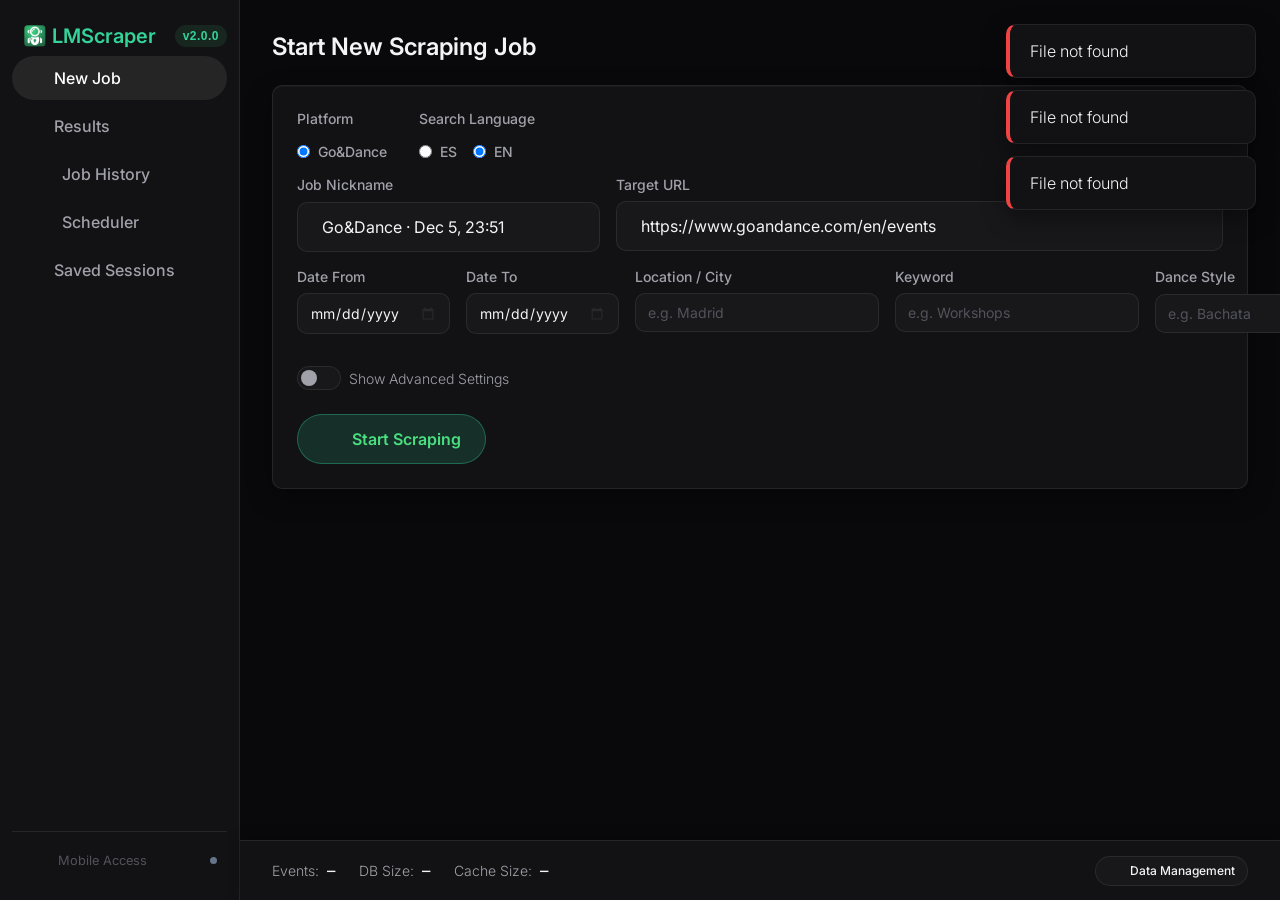
==== commit 6948c367: "Added desktop icon" ====
--- a/frontend/index.html
+++ b/frontend/index.html
@@ -111,7 +111,7 @@
   <aside class="sidebar" id="sidebar">
     <div style="display:flex; align-items:center; justify-content:space-between; margin-bottom: 8px; padding: 0 0 0 12px;">
       <div style="display:flex; align-items:center; gap:6px;">
-        <img src="favicon-192.png" alt="LMScraper Logo" style="width:22px; height:22px; object-fit:contain; display:block;">
+        <img src="icon-512.png" alt="LMScraper Logo" style="width:22px; height:22px; object-fit:contain; display:block;">
         <h1 style="margin:0;">LMScraper</h1>
       </div>
       <button class="badge badge-done" id="btn-version" title="View Version & Changelog"
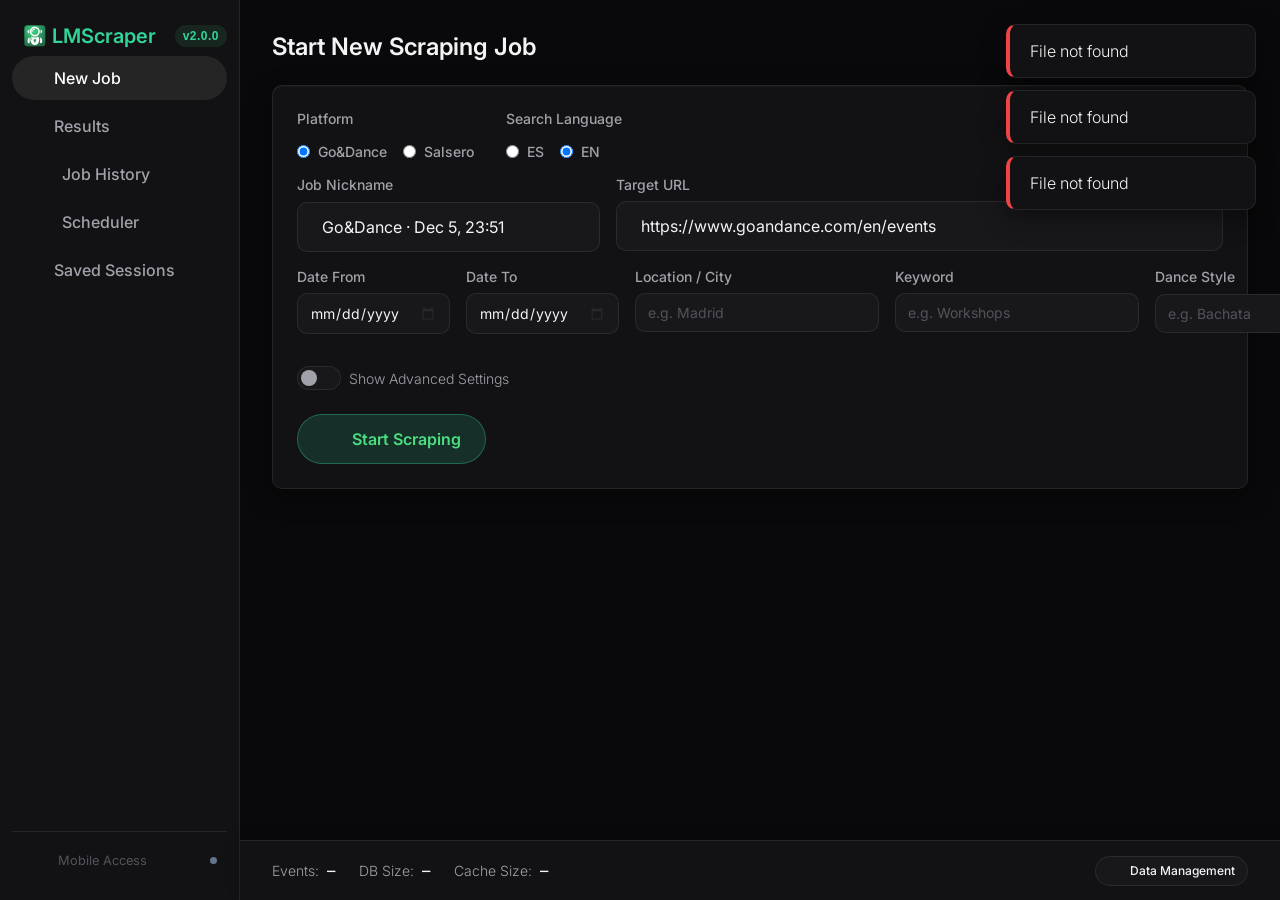
==== commit 1976a96b: "2.1.0: Implement Salsero Scraper Platform" ====
--- a/frontend/index.html
+++ b/frontend/index.html
@@ -171,6 +171,9 @@
               <label style="display:flex; align-items:center; gap:8px; cursor:pointer;">
                 <input type="radio" name="job_platform" value="goandance" checked> Go&Dance
               </label>
+              <label style="display:flex; align-items:center; gap:8px; cursor:pointer;">
+                <input type="radio" name="job_platform" value="salsero"> Salsero
+              </label>
               <!-- Add future platforms here -->
             </div>
           </div>
@@ -213,7 +216,7 @@
           </div>
         </div>
 
-        <div class="grid" style="grid-template-columns: repeat(5, 1fr); gap: 16px; margin-top: 16px;">
+        <div class="grid" id="job-filters-container" style="grid-template-columns: repeat(5, 1fr); gap: 16px; margin-top: 16px;">
           <div class="form-group">
             <label>Date From</label>
             <input type="date" id="job-date-from" class="input">
@@ -493,6 +496,9 @@
                   <label style="display:flex; align-items:center; gap:8px; cursor:pointer;">
                     <input type="radio" name="sched_platform" value="goandance" checked> Go&Dance
                   </label>
+                  <label style="display:flex; align-items:center; gap:8px; cursor:pointer;">
+                    <input type="radio" name="sched_platform" value="salsero"> Salsero
+                  </label>
                   <!-- Add future platforms here -->
                 </div>
               </div>
@@ -528,7 +534,7 @@
             </div>
           </div>
         </div>
-        <div class="grid" style="grid-template-columns: repeat(5, 1fr); gap: 16px; margin-top: 16px;">
+        <div class="grid" id="sched-filters-container" style="grid-template-columns: repeat(5, 1fr); gap: 16px; margin-top: 16px;">
           <div class="form-group"><label>Date From</label><input type="date" id="sched-date-from" class="input"></div>
           <div class="form-group"><label>Date To</label><input type="date" id="sched-date-to" class="input"></div>
           <div class="form-group">
--- a/frontend/style.css
+++ b/frontend/style.css
@@ -474,6 +474,124 @@
   border-bottom: none;
 }
 
+/* Results Table - Fixed Layout & Editable Column Widths */
+#results-table {
+  table-layout: fixed;
+  width: max-content;
+  min-width: 100%;
+  border-collapse: separate;
+  border-spacing: 0;
+}
+
+#results-table th {
+  position: sticky;
+  top: 0;
+  z-index: 5;
+  padding: 0;
+  box-sizing: border-box;
+  overflow: hidden;
+  text-overflow: ellipsis;
+  white-space: nowrap;
+  user-select: none;
+}
+
+#results-table td {
+  box-sizing: border-box;
+  overflow: hidden;
+  text-overflow: ellipsis;
+  white-space: nowrap;
+}
+
+/* Header Content & Sort Indicator */
+.th-header-inner {
+  display: flex;
+  align-items: center;
+  justify-content: space-between;
+  gap: 6px;
+  padding: 12px 14px;
+  width: 100%;
+  height: 100%;
+  box-sizing: border-box;
+  cursor: pointer;
+}
+
+.th-header-label {
+  overflow: hidden;
+  text-overflow: ellipsis;
+  white-space: nowrap;
+  flex: 1;
+}
+
+.sort-indicator {
+  display: inline-flex;
+  align-items: center;
+  justify-content: center;
+  flex-shrink: 0;
+  opacity: 0.35;
+  transition: opacity 0.15s ease, color 0.15s ease, transform 0.15s ease;
+}
+
+#results-table th:hover .sort-indicator {
+  opacity: 0.75;
+}
+
+#results-table th.sort-active {
+  color: var(--primary);
+  background-color: var(--surface-elevated);
+}
+
+#results-table th.sort-active .sort-indicator {
+  opacity: 1;
+  color: var(--primary);
+}
+
+.sort-icon {
+  display: block;
+}
+
+.sort-icon-neutral {
+  opacity: 0.4;
+}
+
+/* Column Resizer Handle */
+.col-resizer {
+  position: absolute;
+  top: 0;
+  right: 0;
+  width: 8px;
+  height: 100%;
+  cursor: col-resize;
+  user-select: none;
+  z-index: 10;
+}
+
+.col-resizer::after {
+  content: '';
+  position: absolute;
+  top: 6px;
+  bottom: 6px;
+  right: 1px;
+  width: 2px;
+  background-color: var(--border);
+  transition: background-color 0.15s ease, width 0.15s ease;
+  border-radius: 1px;
+}
+
+.col-resizer:hover::after,
+.col-resizer.is-resizing::after {
+  background-color: var(--primary);
+  width: 3px;
+}
+
+body.is-resizing-col {
+  cursor: col-resize !important;
+  user-select: none !important;
+}
+
+body.is-resizing-col * {
+  user-select: none !important;
+}
+
 /* Log Panel */
 .log-panel {
   background-color: #000;
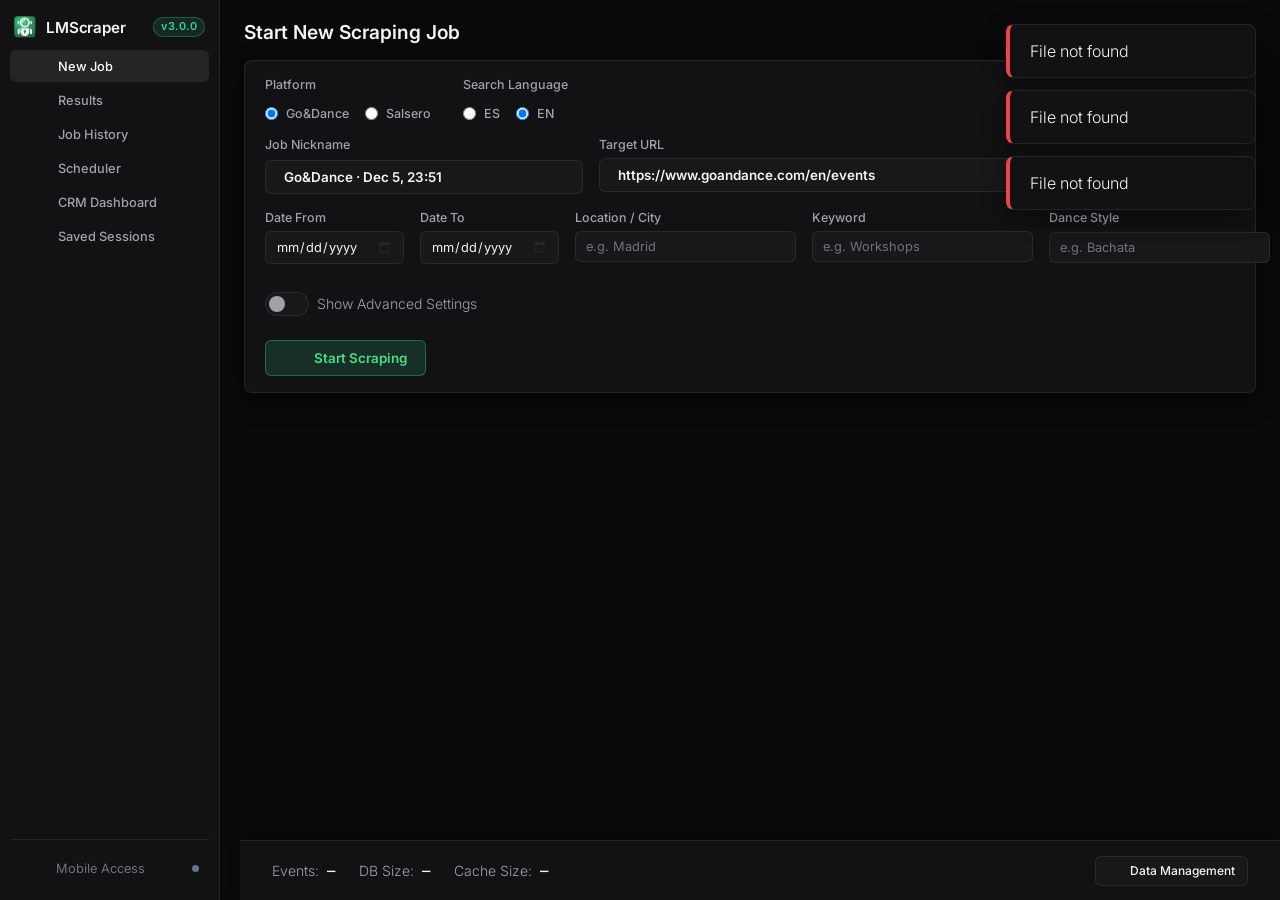
==== commit 9aafb083: "3.0.0: CRM Dashboard" ====
--- a/frontend/index.html
+++ b/frontend/index.html
@@ -13,7 +13,7 @@
   <link href="https://fonts.googleapis.com/css2?family=Inter:wght@300;400;500;600&family=JetBrains+Mono&display=swap"
     rel="stylesheet">
   <script src="https://unpkg.com/lucide@latest"></script>
-  <link rel="stylesheet" href="style.css?v=52">
+  <link rel="stylesheet" href="style.css?v=53">
   <style>
     .multiselect-list {
       display: flex !important;
@@ -109,13 +109,12 @@
 <body>
 
   <aside class="sidebar" id="sidebar">
-    <div style="display:flex; align-items:center; justify-content:space-between; margin-bottom: 8px; padding: 0 0 0 12px;">
-      <div style="display:flex; align-items:center; gap:6px;">
-        <img src="icon-512.png" alt="LMScraper Logo" style="width:22px; height:22px; object-fit:contain; display:block;">
-        <h1 style="margin:0;">LMScraper</h1>
-      </div>
-      <button class="badge badge-done" id="btn-version" title="View Version & Changelog"
-        style="cursor: pointer; border: none; font-weight: 600; padding: 4px 8px; font-size: 0.75rem; text-transform: none;">v2.0.0</button>
+    <div class="brand-wrapper">
+      <div class="brand">
+        <img src="icon-512.png" alt="LMScraper">
+        <h1>LMScraper</h1>
+      </div>
+      <button class="brand-badge" id="btn-version" title="View Version & Changelog" style="cursor: pointer; font-family: inherit;">v3.0.0</button>
     </div>
     <nav>
       <a href="#" class="nav-item active" data-target="section-new-job">
@@ -138,6 +137,8 @@
         <span class="nav-pulse-dot" id="scheduler-pulse" style="display: none;"
           title="A scheduled job is active / running"></span>
       </a>
+      
+      <a href="/crm" class="nav-item"><i data-lucide="users" class="nav-icon"></i> <span>CRM Dashboard</span></a>
       <a href="#" class="nav-item" data-target="section-sessions">
         <i data-lucide="key" class="nav-icon"></i> <span>Saved Sessions</span>
       </a>
@@ -400,6 +401,11 @@
           <option value="all">Show All</option>
           <option value="only">Only Hidden</option>
         </select>
+        <select id="filter-show-locked" class="select btn-sm">
+          <option value="">Locked: Any</option>
+          <option value="only">Only Locked</option>
+          <option value="no">Only Unlocked</option>
+        </select>
         <div class="filter-actions-row">
           <button class="btn btn-primary btn-sm" id="btn-apply-filters">Apply</button>
           <button class="btn btn-ghost btn-sm" id="btn-reset-filters">Reset</button>
@@ -414,9 +420,10 @@
         </div>
       </div>
 
-      <div class="mb-4 hidden" id="bulk-actions">
-        <button class="btn btn-danger btn-sm" id="btn-bulk-delete"><i data-lucide="trash" class="icon-sm"></i> Delete
-          Selected</button>
+      <div class="mb-4 hidden" id="bulk-actions" style="display:flex; gap:8px; align-items:center; flex-wrap:wrap;">
+        <button class="btn btn-danger btn-sm" id="btn-bulk-delete"><i data-lucide="trash" class="icon-sm"></i> Delete Selected</button>
+        <button class="btn btn-secondary btn-sm" id="btn-bulk-lock"><i data-lucide="lock" class="icon-sm"></i> Lock Selected</button>
+        <button class="btn btn-secondary btn-sm" id="btn-bulk-unlock"><i data-lucide="lock-open" class="icon-sm"></i> Unlock Selected</button>
       </div>
 
       <div class="table-wrapper">
@@ -728,6 +735,8 @@
     </section>
 
     <!-- Section 5: Saved Sessions -->
+    
+
     <section class="section" id="section-sessions">
       <h2 class="section-title">Saved Sessions</h2>
 
@@ -862,6 +871,16 @@
                 <option value="results">Results & Cache Only</option>
                 <option value="schedules">Schedules & Groups Only</option>
               </select>
+              <div style="margin-bottom: 8px; font-size: 0.8rem; display:flex; flex-direction:column; gap:4px;">
+                <label style="display:flex; align-items:center; gap:6px; cursor:pointer; color: var(--text-muted);">
+                  <input type="radio" name="purge-locked-mode" id="purge-skip-locked" value="skip" checked>
+                  Preserve locked rows
+                </label>
+                <label style="display:flex; align-items:center; gap:6px; cursor:pointer; color: var(--error);">
+                  <input type="radio" name="purge-locked-mode" id="purge-all-locked" value="all">
+                  Purge everything (including locked)
+                </label>
+              </div>
               <div style="display:flex; align-items:center; gap: 8px;">
                 <input type="text" id="cleanup-purge-confirm" class="input" placeholder="Type DELETE" style="width: 120px; padding: 6px 12px; font-size: 0.875rem;">
                 <span style="font-size: 0.75rem; color:var(--error);">to confirm</span>
@@ -902,7 +921,7 @@
         </div>
         <div>
           <span id="version-modal-tag"
-            style="display: inline-block; font-family: var(--font-mono); font-size: 0.78rem; padding: 3px 14px; border-radius: 9999px; background: rgba(255, 255, 255, 0.05); border: 1px solid rgba(255, 255, 255, 0.1); color: var(--text-secondary);">v2.0.0</span>
+            style="display: inline-block; font-family: var(--font-mono); font-size: 0.78rem; padding: 3px 14px; border-radius: 9999px; background: rgba(255, 255, 255, 0.05); border: 1px solid rgba(255, 255, 255, 0.1); color: var(--text-secondary);">v3.0.0</span>
         </div>
       </div>
 
@@ -1273,6 +1292,12 @@
 
   <script type="module" src="app.js?v=44"></script>
   <script>lucide.createIcons();</script>
+
+  
+
+  
+  </div>
+
 </body>
 
 </html>
--- a/frontend/style.css
+++ b/frontend/style.css
@@ -2,6 +2,7 @@
   --bg: #09090b;
   --surface: #121214;
   --surface-elevated: #18181b;
+  --surface-hover: #222226;
   --accent: #ffffff;
   --accent-hover: #e4e4e7;
   --accent-dim: rgba(255, 255, 255, 0.08);
@@ -10,12 +11,12 @@
   --error: #ef4444;
   --text-primary: #f4f4f5;
   --text-secondary: #a1a1aa;
-  --text-muted: #52525b;
+  --text-muted: #71717a;
   --border: rgba(255, 255, 255, 0.08);
-  --radius-card: 10px;
-  --radius-btn: 99px;
+  --radius-card: 8px;
+  --radius-btn: 6px;
   --radius-badge: 99px;
-  --transition: 200ms ease;
+  --transition: 150ms ease;
   --shadow-inner: inset 0 1px 0 rgba(255, 255, 255, 0.03);
   --shadow-drop: 0 8px 24px rgba(0, 0, 0, 0.4);
 }
@@ -34,6 +35,7 @@
   display: flex;
   height: 100vh;
   overflow: hidden;
+  -webkit-font-smoothing: antialiased;
 }
 
 h1, h2, h3, h4, h5, h6, strong {
@@ -55,41 +57,85 @@
 }
 
 ::-webkit-scrollbar-thumb {
-  background: var(--text-muted);
+  background: rgba(255, 255, 255, 0.15);
   border-radius: 3px;
+}
+
+::-webkit-scrollbar-thumb:hover {
+  background: rgba(255, 255, 255, 0.25);
 }
 
 /* Sidebar */
 .sidebar {
-  width: 240px;
+  width: 220px;
   background-color: var(--surface);
   border-right: 1px solid var(--border);
   display: flex;
   flex-direction: column;
-  padding: 24px 12px;
+  padding: 16px 10px;
   flex-shrink: 0;
   z-index: 10;
 }
 
-.sidebar h1 {
-  font-size: 1.25rem;
+.sidebar .brand-wrapper {
+  display: flex;
+  align-items: center;
+  justify-content: space-between;
+  margin-bottom: 12px;
+  padding: 0 4px;
+}
+
+.brand {
+  display: flex;
+  align-items: center;
+  gap: 10px;
+  text-decoration: none;
+}
+
+.brand img {
+  width: 22px;
+  height: 22px;
+  object-fit: contain;
+}
+
+.brand h1, .sidebar h1 {
+  font-size: 0.95rem;
   font-weight: 600;
-  color: var(--success);
-  margin-bottom: 0;
-  padding-left: 0;
+  color: var(--text-primary);
+  letter-spacing: -0.01em;
+  margin: 0;
+  padding: 0;
+}
+
+.brand-badge {
+  background: rgba(52, 211, 153, 0.12);
+  color: #34d399;
+  border: 1px solid rgba(52, 211, 153, 0.3);
+  padding: 2px 7px;
+  border-radius: var(--radius-badge);
+  font-size: 0.68rem;
+  font-weight: 600;
+  text-transform: uppercase;
+  letter-spacing: 0.04em;
+  display: inline-flex;
+  align-items: center;
+  justify-content: center;
+  line-height: 1.2;
 }
 
 .nav-item {
   display: flex;
   align-items: center;
-  padding: 12px;
+  gap: 8px;
+  padding: 7px 10px;
   color: var(--text-secondary);
   text-decoration: none;
   border-radius: var(--radius-btn);
-  margin-bottom: 4px;
+  margin-bottom: 2px;
   cursor: pointer;
   transition: all var(--transition);
   font-weight: 500;
+  font-size: 0.8rem;
 }
 
 .nav-item:hover {
@@ -114,12 +160,12 @@
   position: relative;
   overflow-y: auto;
   min-width: 0;
-  padding-bottom: 60px; /* space for footer monitor */
+  padding-bottom: 50px; /* space for footer monitor */
 }
 
 .section {
   display: none;
-  padding: 32px;
+  padding: 20px 24px;
   animation: fadeIn var(--transition);
 }
 
@@ -128,9 +174,9 @@
 }
 
 .section-title {
-  font-size: 1.5rem;
+  font-size: 1.2rem;
   font-weight: 600;
-  margin-bottom: 24px;
+  margin-bottom: 16px;
 }
 
 /* Components */
@@ -138,14 +184,14 @@
   background-color: var(--surface);
   border: 1px solid var(--border);
   border-radius: var(--radius-card);
-  padding: 24px;
+  padding: 16px 20px;
   box-shadow: var(--shadow-drop), var(--shadow-inner);
-  margin-bottom: 24px;
+  margin-bottom: 16px;
 }
 
 .grid {
   display: grid;
-  gap: 16px;
+  gap: 12px;
 }
 
 .grid-cols-2 { grid-template-columns: repeat(2, 1fr); }
@@ -155,12 +201,12 @@
 .form-group {
   display: flex;
   flex-direction: column;
-  gap: 8px;
-  margin-bottom: 16px;
+  gap: 6px;
+  margin-bottom: 12px;
 }
 
 .form-group label {
-  font-size: 0.875rem;
+  font-size: 0.78rem;
   color: var(--text-secondary);
   font-weight: 500;
 }
@@ -169,16 +215,16 @@
   background-color: var(--surface-elevated);
   border: 1px solid var(--border);
   color: var(--text-primary);
-  border-radius: var(--radius-card);
-  padding: 10px 12px;
+  border-radius: var(--radius-btn);
+  padding: 7px 10px;
   font-family: inherit;
-  font-size: 0.875rem;
+  font-size: 0.8rem;
   outline: none;
   transition: border-color var(--transition);
 }
 
 .input:focus, .select:focus, .textarea:focus {
-  border-color: var(--accent);
+  border-color: rgba(52, 211, 153, 0.5);
 }
 
 .input::placeholder, .textarea::placeholder {
@@ -205,7 +251,7 @@
 
 .textarea {
   resize: vertical;
-  min-height: 80px;
+  min-height: 70px;
 }
 
 /* Buttons */
@@ -214,10 +260,10 @@
   align-items: center;
   justify-content: center;
   gap: 6px;
-  padding: 10px 16px;
+  padding: 6px 12px;
   border-radius: var(--radius-btn);
   font-weight: 500;
-  font-size: 0.875rem;
+  font-size: 0.78rem;
   white-space: nowrap;
   word-break: keep-all;
   cursor: pointer;
@@ -232,6 +278,13 @@
   color: #4ade80;
   border: 1px solid rgba(52, 211, 153, 0.35);
   font-weight: 600;
+}
+
+.btn-primary:hover {
+  background-color: rgba(52, 211, 153, 0.25);
+  border-color: rgba(52, 211, 153, 0.6);
+  color: #86efac;
+  box-shadow: 0 0 16px rgba(52, 211, 153, 0.18);
 }
 
 .btn-primary:hover {
@@ -314,8 +367,9 @@
 }
 
 .btn-lg {
-  padding: 14px 24px;
-  font-size: 1rem;
+  padding: 8px 18px;
+  font-size: 0.84rem;
+  font-weight: 600;
   white-space: nowrap;
 }
 
@@ -438,7 +492,7 @@
 }
 
 th, td {
-  padding: 12px 16px;
+  padding: 8px 12px;
   border-bottom: 1px solid var(--border);
   white-space: nowrap;
 }
@@ -446,7 +500,7 @@
 th {
   background-color: var(--surface-elevated);
   color: var(--text-secondary);
-  font-size: 0.75rem;
+  font-size: 0.72rem;
   font-weight: 600;
   text-transform: uppercase;
   letter-spacing: 0.5px;
@@ -462,7 +516,7 @@
 }
 
 td {
-  font-size: 0.875rem;
+  font-size: 0.8rem;
   color: var(--text-primary);
 }
 
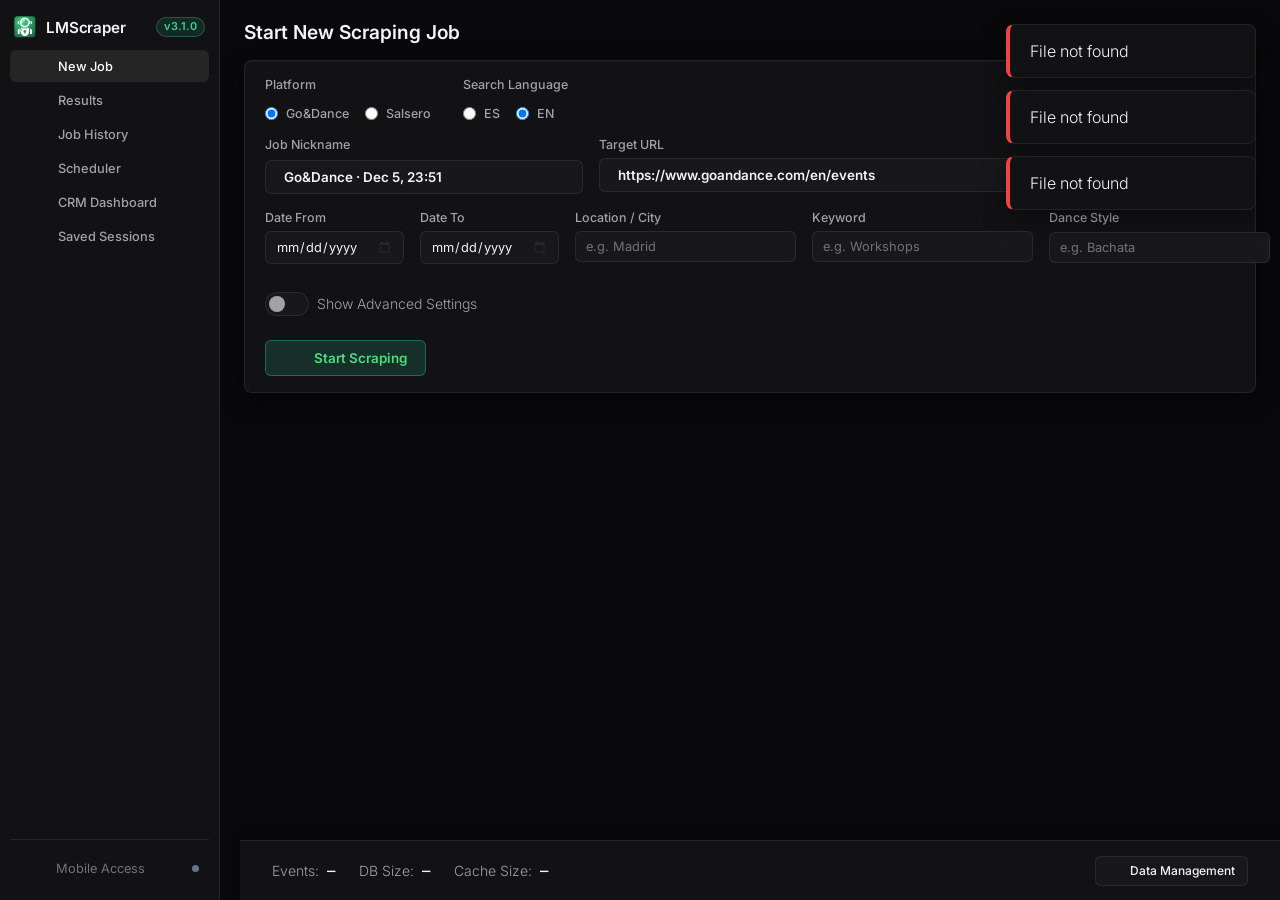
==== commit 30e15b8c: "3.1.0: CRM Views, Manual lead creation" ====
--- a/frontend/index.html
+++ b/frontend/index.html
@@ -114,7 +114,7 @@
         <img src="icon-512.png" alt="LMScraper">
         <h1>LMScraper</h1>
       </div>
-      <button class="brand-badge" id="btn-version" title="View Version & Changelog" style="cursor: pointer; font-family: inherit;">v3.0.0</button>
+      <button class="brand-badge" id="btn-version" title="View Version & Changelog" style="cursor: pointer; font-family: inherit;">v3.1.0</button>
     </div>
     <nav>
       <a href="#" class="nav-item active" data-target="section-new-job">
@@ -921,7 +921,7 @@
         </div>
         <div>
           <span id="version-modal-tag"
-            style="display: inline-block; font-family: var(--font-mono); font-size: 0.78rem; padding: 3px 14px; border-radius: 9999px; background: rgba(255, 255, 255, 0.05); border: 1px solid rgba(255, 255, 255, 0.1); color: var(--text-secondary);">v3.0.0</span>
+            style="display: inline-block; font-family: var(--font-mono); font-size: 0.78rem; padding: 3px 14px; border-radius: 9999px; background: rgba(255, 255, 255, 0.05); border: 1px solid rgba(255, 255, 255, 0.1); color: var(--text-secondary);">v3.1.0</span>
         </div>
       </div>
 
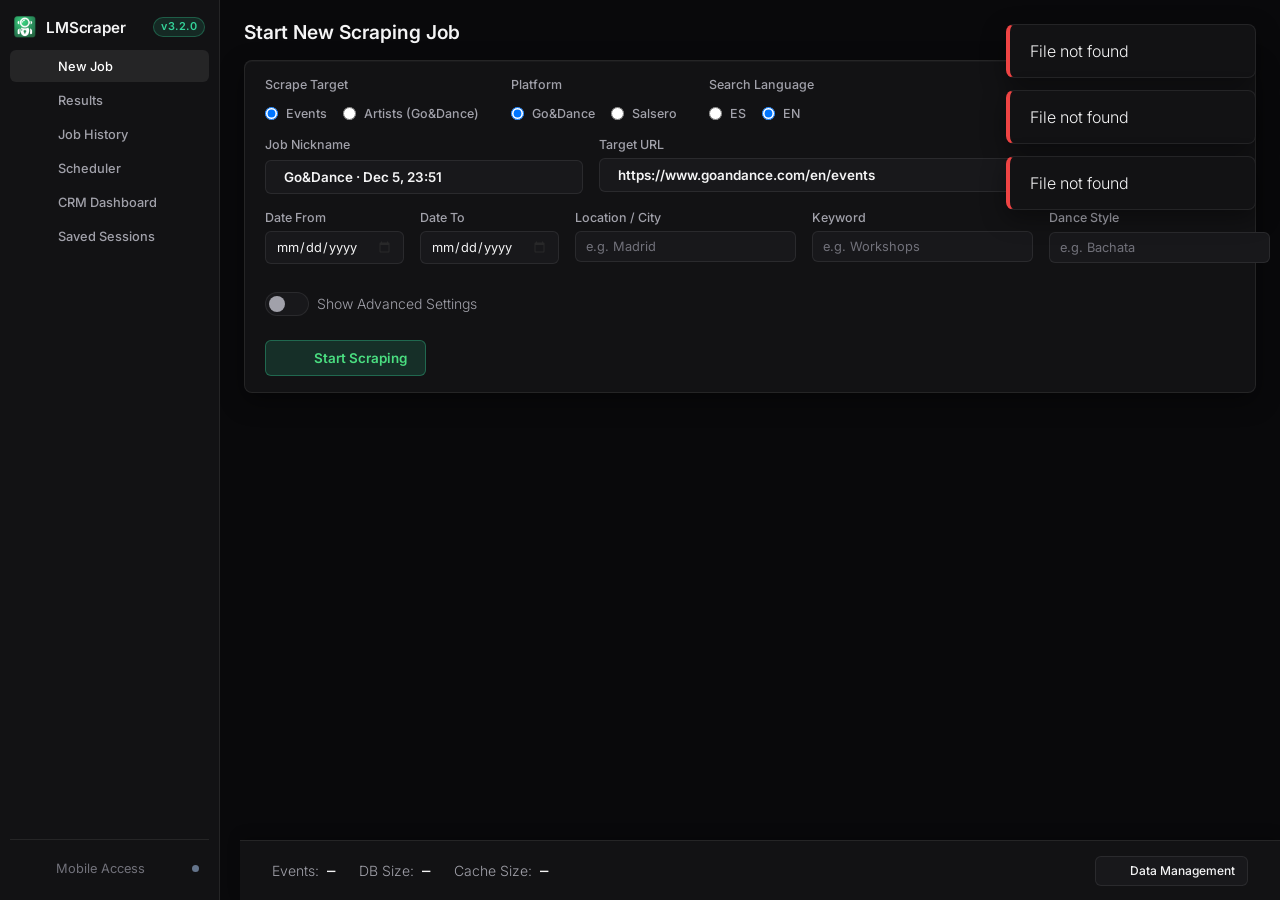
==== commit 62dd8cb5: "3.2.0: Artist Scraping Jobs & Directory" ====
--- a/frontend/index.html
+++ b/frontend/index.html
@@ -114,7 +114,7 @@
         <img src="icon-512.png" alt="LMScraper">
         <h1>LMScraper</h1>
       </div>
-      <button class="brand-badge" id="btn-version" title="View Version & Changelog" style="cursor: pointer; font-family: inherit;">v3.1.0</button>
+      <button class="brand-badge" id="btn-version" title="View Version & Changelog" style="cursor: pointer; font-family: inherit;">v3.2.0</button>
     </div>
     <nav>
       <a href="#" class="nav-item active" data-target="section-new-job">
@@ -167,6 +167,17 @@
       <div class="card">
         <div style="display: flex; gap: 32px; align-items: flex-start; flex-wrap: wrap;">
           <div class="form-group" style="margin-bottom: 0;">
+            <label>Scrape Target</label>
+            <div style="display: flex; gap: 16px; margin-top: 8px;">
+              <label style="display:flex; align-items:center; gap:8px; cursor:pointer;">
+                <input type="radio" name="job_target_type" value="events" checked> Events
+              </label>
+              <label style="display:flex; align-items:center; gap:8px; cursor:pointer;">
+                <input type="radio" name="job_target_type" value="artists"> Artists (Go&Dance)
+              </label>
+            </div>
+          </div>
+          <div class="form-group" id="job-platform-group" style="margin-bottom: 0;">
             <label>Platform</label>
             <div style="display: flex; gap: 16px; margin-top: 8px;">
               <label style="display:flex; align-items:center; gap:8px; cursor:pointer;">
@@ -250,6 +261,26 @@
           </div>
         </div>
 
+        <div class="grid hidden" id="job-artists-container" style="grid-template-columns: repeat(3, 1fr); gap: 16px; margin-top: 16px;">
+          <div class="form-group">
+            <label>Artist Category</label>
+            <select id="job-artist-category" class="select" style="width: 100%;">
+              <option value="all">All Categories (Dancers, Singers, DJs)</option>
+              <option value="dancers">Dancers</option>
+              <option value="singers">Singers</option>
+              <option value="djs">DJs</option>
+            </select>
+          </div>
+          <div class="form-group">
+            <label>Test Limit (Max Artists) <span data-tooltip="Optional limit for testing. Leave blank to scrape all."><i data-lucide="info" class="icon-sm"></i></span></label>
+            <input type="number" id="job-artist-limit" class="input" placeholder="e.g. 10 (Leave blank for all)" min="1">
+          </div>
+          <div class="form-group">
+            <label>Max Pages <span data-tooltip="Optional page limit for testing"><i data-lucide="info" class="icon-sm"></i></span></label>
+            <input type="number" id="job-artist-pages-limit" class="input" placeholder="e.g. 1 (Leave blank for all)" min="1">
+          </div>
+        </div>
+
         <div class="mt-4">
           <label
             style="display:flex; align-items:center; gap:8px; cursor:pointer; color:var(--text-secondary); font-size:0.875rem;">
@@ -327,8 +358,20 @@
 
     <!-- Section 2: Results -->
     <section class="section" id="section-results">
-      <div style="display: flex; justify-content: space-between; align-items: center; margin-bottom: 24px;">
-        <h2 class="section-title" style="margin:0;">Scraped Events</h2>
+      <!-- Sub-tabs: Events vs Artists -->
+      <div style="display: flex; gap: 8px; margin-bottom: 20px; border-bottom: 1px solid var(--border); padding-bottom: 12px;">
+        <button type="button" class="btn btn-sm btn-primary" id="subtab-events" style="border-radius: var(--radius-sm);">
+          <i data-lucide="calendar" class="icon-sm"></i> Events
+        </button>
+        <button type="button" class="btn btn-sm btn-ghost" id="subtab-artists" style="border-radius: var(--radius-sm); border: 1px solid var(--border);">
+          <i data-lucide="users" class="icon-sm"></i> Artists
+        </button>
+      </div>
+
+      <!-- Events View Container -->
+      <div id="events-view-container">
+        <div style="display: flex; justify-content: space-between; align-items: center; margin-bottom: 24px;">
+          <h2 class="section-title" style="margin:0;">Scraped Events</h2>
         <div style="display: flex; gap: 12px; align-items: center;">
           <span id="results-count" style="font-size: 0.875rem; color: var(--text-secondary);">Showing 0 results</span>
           <select id="results-per-page" class="select btn-sm">
@@ -442,7 +485,96 @@
       <div style="display: flex; justify-content: center; gap: 8px; margin-top: 24px;" id="pagination-results">
         <!-- populated by JS -->
       </div>
-    </section>
+    </div> <!-- /events-view-container -->
+
+    <!-- Artists View Container -->
+    <div id="artists-view-container" class="hidden">
+      <div style="display: flex; justify-content: space-between; align-items: center; margin-bottom: 24px;">
+        <h2 class="section-title" style="margin:0;">Scraped Artists</h2>
+        <div style="display: flex; gap: 12px; align-items: center;">
+          <span id="artists-count" style="font-size: 0.875rem; color: var(--text-secondary);">Showing 0 artists</span>
+          <select id="artists-per-page" class="select btn-sm">
+            <option value="25">25 per page</option>
+            <option value="50" selected>50 per page</option>
+            <option value="100">100 per page</option>
+          </select>
+          <button class="btn btn-secondary btn-sm" id="btn-export-artists-csv"><i data-lucide="download" class="icon-sm"></i> CSV</button>
+          <button class="btn btn-secondary btn-sm" id="btn-export-artists-xlsx"><i data-lucide="download" class="icon-sm"></i> XLSX</button>
+        </div>
+      </div>
+
+      <div class="filter-bar" style="margin-bottom: 16px; display: flex; gap: 12px; align-items: center; flex-wrap: wrap;">
+        <input type="text" id="filter-artists-search" class="input btn-sm" placeholder="Search name, styles, location..." style="min-width: 220px;">
+        <select id="filter-artists-category" class="select btn-sm" style="min-width: 140px;">
+          <option value="all">All Categories</option>
+          <option value="dancer">Dancers</option>
+          <option value="singer">Singers</option>
+          <option value="dj">DJs</option>
+        </select>
+        <input type="text" id="filter-artists-dance-style" class="input btn-sm" placeholder="Dance Style" style="width: 130px;">
+        <input type="text" id="filter-artists-location" class="input btn-sm" placeholder="City / Country" style="width: 130px;">
+        <select id="filter-artists-job" class="select btn-sm" style="min-width: 180px; max-width: 280px;" title="Filter by Scraping Job">
+          <option value="">All Jobs</option>
+        </select>
+        <select id="filter-artists-locked" class="select btn-sm">
+          <option value="">Locked: Any</option>
+          <option value="only">Only Locked</option>
+          <option value="no">Only Unlocked</option>
+        </select>
+        <div class="filter-actions-row">
+          <button type="button" class="btn btn-primary btn-sm" id="btn-filter-artists-apply">Apply</button>
+          <button type="button" class="btn btn-ghost btn-sm" id="btn-filter-artists-clear">Clear</button>
+        </div>
+      </div>
+
+      <div class="mb-4 hidden" id="artists-bulk-actions" style="display:none; gap:8px; align-items:center; flex-wrap:wrap; margin-bottom: 16px;">
+        <button class="btn btn-danger btn-sm" id="btn-artists-bulk-delete"><i data-lucide="trash" class="icon-sm"></i> Delete Selected</button>
+        <button class="btn btn-secondary btn-sm" id="btn-artists-bulk-lock"><i data-lucide="lock" class="icon-sm"></i> Lock Selected</button>
+        <button class="btn btn-secondary btn-sm" id="btn-artists-bulk-unlock"><i data-lucide="lock-open" class="icon-sm"></i> Unlock Selected</button>
+        <span id="artists-selected-count" style="font-size: 0.85rem; color: var(--text-secondary); margin-left: 8px;">0 selected</span>
+      </div>
+
+      <div class="table-wrapper">
+        <table id="artists-table">
+          <thead>
+            <tr id="artists-thead-tr">
+              <th style="width: 40px; text-align: center;"><input type="checkbox" id="artists-select-all"></th>
+              <th style="width: 44px; text-align: center; cursor: pointer;" class="artist-sortable-th" data-col="is_locked" title="Sort by Lock Status">
+                <div class="th-header-inner" style="justify-content: center;"><span class="th-header-label">🔒</span><span class="sort-indicator"></span></div>
+              </th>
+              <th style="width: 200px; cursor: pointer;" class="artist-sortable-th" data-col="name">
+                <div class="th-header-inner"><span class="th-header-label">Name</span><span class="sort-indicator"></span></div>
+              </th>
+              <th style="width: 110px; cursor: pointer;" class="artist-sortable-th" data-col="category">
+                <div class="th-header-inner"><span class="th-header-label">Category</span><span class="sort-indicator"></span></div>
+              </th>
+              <th style="width: 160px; cursor: pointer;" class="artist-sortable-th" data-col="origin_location">
+                <div class="th-header-inner"><span class="th-header-label">Origin Location</span><span class="sort-indicator"></span></div>
+              </th>
+              <th style="width: 160px; cursor: pointer;" class="artist-sortable-th" data-col="base_location">
+                <div class="th-header-inner"><span class="th-header-label">Base Location</span><span class="sort-indicator"></span></div>
+              </th>
+              <th style="cursor: pointer;" class="artist-sortable-th" data-col="dance_styles">
+                <div class="th-header-inner"><span class="th-header-label">Dance Styles</span><span class="sort-indicator"></span></div>
+              </th>
+              <th style="width: 90px; text-align: center;">Profile</th>
+              <th style="width: 150px; cursor: pointer;" class="artist-sortable-th" data-col="scraped_at">
+                <div class="th-header-inner"><span class="th-header-label">Scraped At</span><span class="sort-indicator"></span></div>
+              </th>
+              <th style="width: 70px; text-align: center;">Action</th>
+            </tr>
+          </thead>
+          <tbody id="artists-tbody">
+            <!-- populated by JS -->
+          </tbody>
+        </table>
+      </div>
+
+      <div style="display: flex; justify-content: center; gap: 8px; margin-top: 24px;" id="pagination-artists">
+        <!-- populated by JS -->
+      </div>
+    </div> <!-- /artists-view-container -->
+  </section>
 
     <!-- Section 3: Job History -->
     <section class="section" id="section-job-history">
@@ -921,7 +1053,7 @@
         </div>
         <div>
           <span id="version-modal-tag"
-            style="display: inline-block; font-family: var(--font-mono); font-size: 0.78rem; padding: 3px 14px; border-radius: 9999px; background: rgba(255, 255, 255, 0.05); border: 1px solid rgba(255, 255, 255, 0.1); color: var(--text-secondary);">v3.1.0</span>
+            style="display: inline-block; font-family: var(--font-mono); font-size: 0.78rem; padding: 3px 14px; border-radius: 9999px; background: rgba(255, 255, 255, 0.05); border: 1px solid rgba(255, 255, 255, 0.1); color: var(--text-secondary);">v3.2.0</span>
         </div>
       </div>
 
@@ -1290,7 +1422,7 @@
 
   <div id="toast-container"></div>
 
-  <script type="module" src="app.js?v=44"></script>
+  <script type="module" src="app.js?v=49"></script>
   <script>lucide.createIcons();</script>
 
   
--- a/frontend/style.css
+++ b/frontend/style.css
@@ -585,16 +585,19 @@
   transition: opacity 0.15s ease, color 0.15s ease, transform 0.15s ease;
 }
 
-#results-table th:hover .sort-indicator {
+#results-table th:hover .sort-indicator,
+#artists-table th:hover .sort-indicator {
   opacity: 0.75;
 }
 
-#results-table th.sort-active {
+#results-table th.sort-active,
+#artists-table th.sort-active {
   color: var(--primary);
   background-color: var(--surface-elevated);
 }
 
-#results-table th.sort-active .sort-indicator {
+#results-table th.sort-active .sort-indicator,
+#artists-table th.sort-active .sort-indicator {
   opacity: 1;
   color: var(--primary);
 }
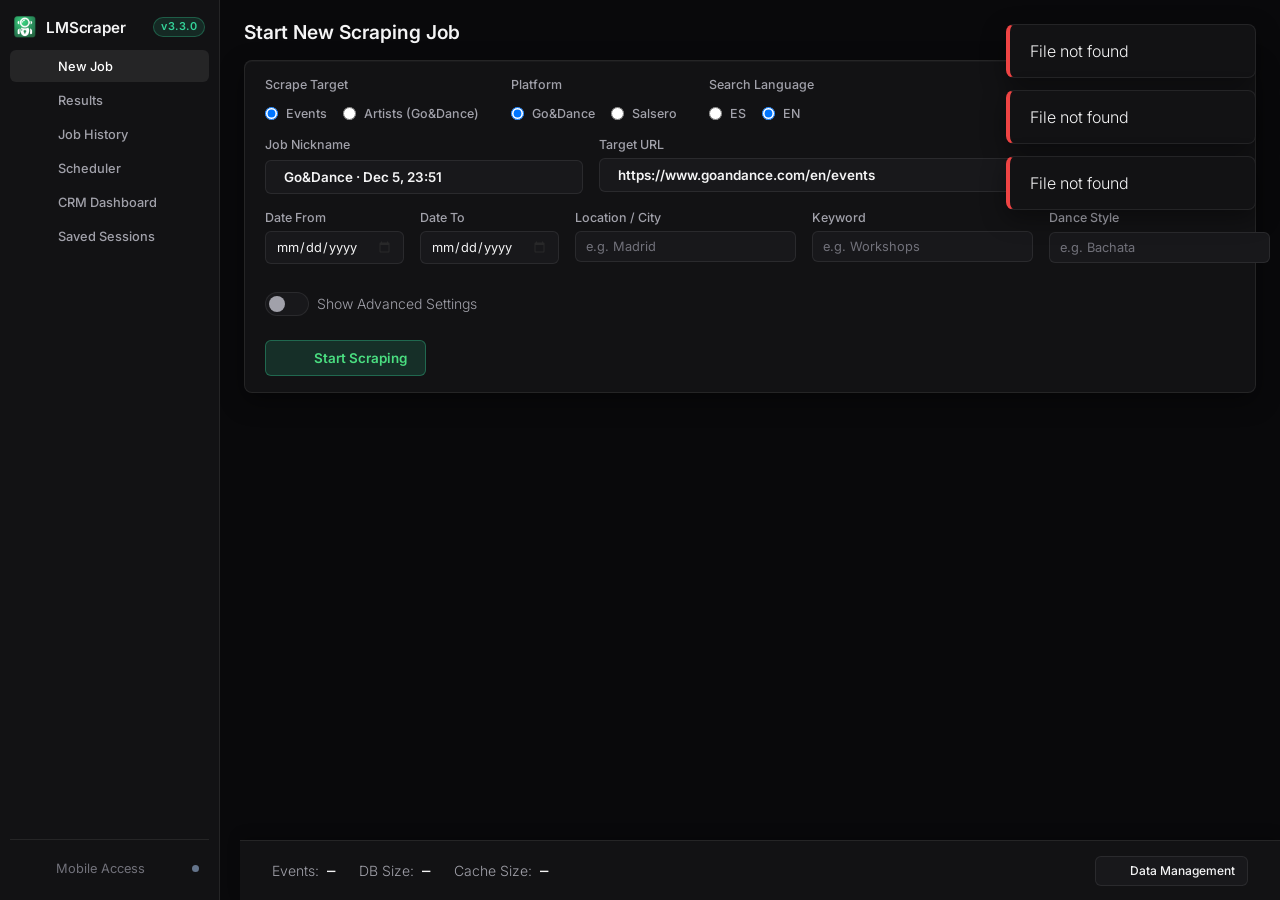
==== commit 711f575a: "3.3.0: Skipped Record Statistics Persistence" ====
--- a/frontend/index.html
+++ b/frontend/index.html
@@ -114,7 +114,7 @@
         <img src="icon-512.png" alt="LMScraper">
         <h1>LMScraper</h1>
       </div>
-      <button class="brand-badge" id="btn-version" title="View Version & Changelog" style="cursor: pointer; font-family: inherit;">v3.2.0</button>
+      <button class="brand-badge" id="btn-version" title="View Version & Changelog" style="cursor: pointer; font-family: inherit;">v3.3.0</button>
     </div>
     <nav>
       <a href="#" class="nav-item active" data-target="section-new-job">
@@ -1053,7 +1053,7 @@
         </div>
         <div>
           <span id="version-modal-tag"
-            style="display: inline-block; font-family: var(--font-mono); font-size: 0.78rem; padding: 3px 14px; border-radius: 9999px; background: rgba(255, 255, 255, 0.05); border: 1px solid rgba(255, 255, 255, 0.1); color: var(--text-secondary);">v3.2.0</span>
+            style="display: inline-block; font-family: var(--font-mono); font-size: 0.78rem; padding: 3px 14px; border-radius: 9999px; background: rgba(255, 255, 255, 0.05); border: 1px solid rgba(255, 255, 255, 0.1); color: var(--text-secondary);">v3.3.0</span>
         </div>
       </div>
 
